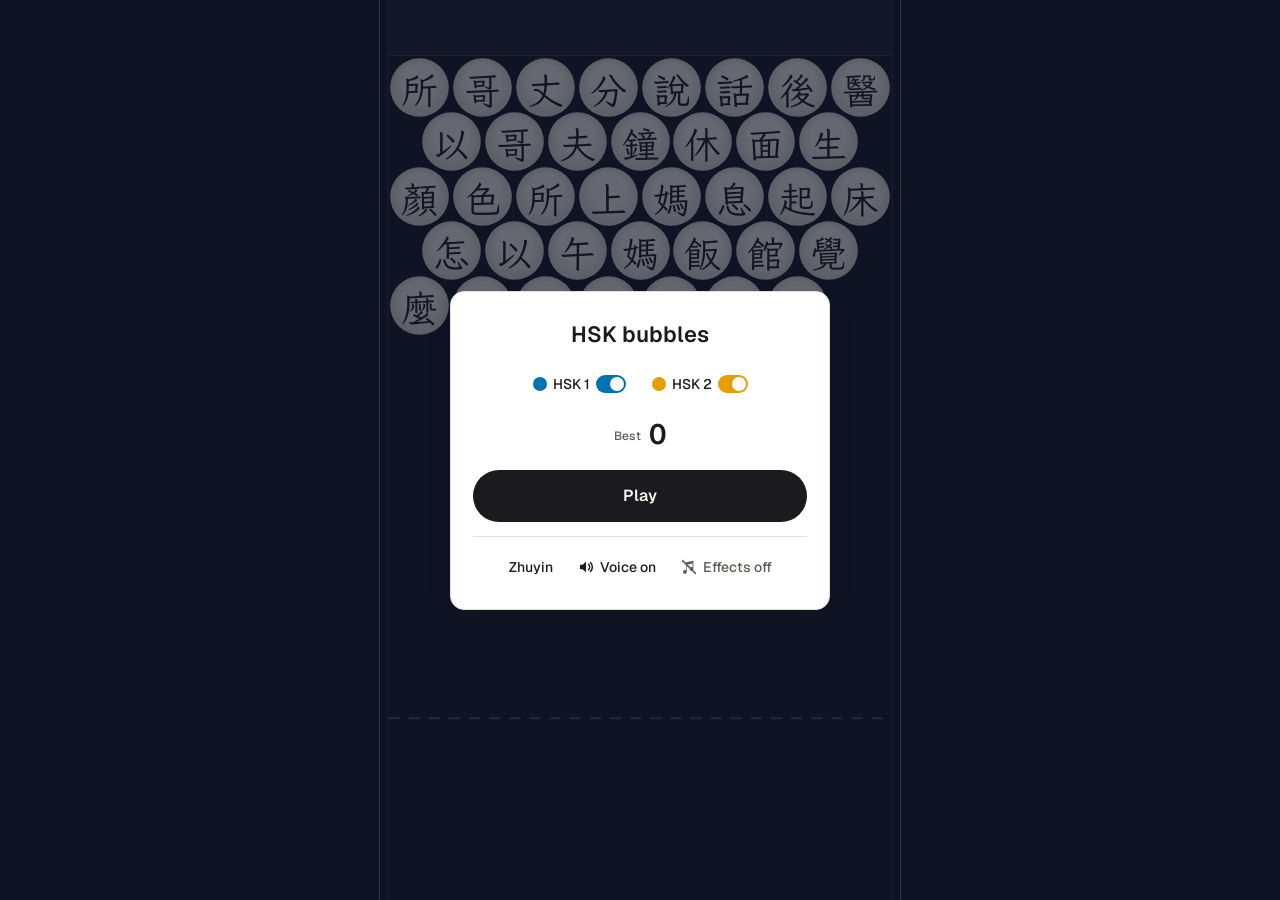
==== site/bubbles/index.html @ 5783d193 "ANN-584: game look, kaishu bubbles, and script setting in the game Game column of the network look (" ====
<!doctype html>
<html lang="en">
<head>
<meta charset="utf-8">
<meta name="viewport" content="width=device-width, initial-scale=1, viewport-fit=cover">
<meta name="theme-color" content="#0f1424">
<title>HSK bubbles</title>
<link rel="preload" href="../fonts/lxgw-wenkai-tc.woff2" as="font" type="font/woff2" crossorigin>
<link rel="preload" href="../fonts/geist.woff2" as="font" type="font/woff2" crossorigin>
<link rel="stylesheet" href="../style.css">
<link rel="stylesheet" href="game.css">
</head>
<body class="game">
<main id="app" class="app">
  <canvas id="board" aria-label="Bubble board. Drag to aim, lift to shoot."></canvas>

  <header id="hud" class="hud" hidden>
    <div class="hud-score">
      <span id="score" class="score">0</span>
      <span class="hud-meta"><span id="round">Round 1</span><span id="combo" class="combo" hidden></span></span>
    </div>
    <div class="hud-actions">
      <button type="button" class="icon-btn sound-btn" data-say role="switch" aria-checked="true" aria-label="Voice: pronunciation">
        <svg viewBox="0 0 24 24" aria-hidden="true"><path class="i-note" d="M4 9h3.5L12 5v14l-4.5-4H4z"/><path class="i-wave" d="M15.5 8.5a5 5 0 0 1 0 7M18 6a8.5 8.5 0 0 1 0 12"/><path class="i-slash" d="M3.5 3.5l17 17"/></svg>
        <span class="sound-state">Voice on</span>
      </button>
      <button type="button" class="icon-btn sound-btn" data-sound role="switch" aria-checked="false" aria-label="Effects: sounds and vibration">
        <svg viewBox="0 0 24 24" aria-hidden="true"><path class="i-note" d="M9 18.5a2.5 2.5 0 1 1-2.5-2.5c.5 0 1 .1 1.4.4V5.5l10-2v11a2.5 2.5 0 1 1-2.5-2.5c.5 0 1 .1 1.4.4V7.3l-7.8 1.6v9.6z"/><path class="i-slash" d="M3.5 3.5l17 17"/></svg>
        <span class="sound-state">Effects off</span>
      </button>
      <button type="button" id="pause" class="icon-btn" aria-label="Pause">
        <svg viewBox="0 0 24 24" aria-hidden="true"><rect x="6.5" y="5" width="3.6" height="14" rx="1.2"/><rect x="13.9" y="5" width="3.6" height="14" rx="1.2"/></svg>
      </button>
    </div>
  </header>

  <p id="hint" class="hint" hidden></p>
  <aside id="wcard" class="wcard" aria-live="polite" hidden></aside>
  <div id="banner" class="banner" role="status" hidden></div>

  <section id="start" class="screen scroll" aria-labelledby="title">
    <div class="fold">
      <div class="sheet start-sheet">
        <h1 id="title">HSK bubbles</h1>
        <ul class="levels" aria-label="HSK levels in the game">
          <li><button type="button" class="level" role="switch" aria-checked="true" data-level="1"><span class="swatch l1"></span>HSK 1<span class="toggle" aria-hidden="true"></span></button></li>
          <li><button type="button" class="level" role="switch" aria-checked="true" data-level="2"><span class="swatch l2"></span>HSK 2<span class="toggle" aria-hidden="true"></span></button></li>
        </ul>
        <p class="best"><span class="caption">Best</span> <strong class="best-score">0</strong></p>
        <button type="button" id="play" class="primary" disabled>Loading…</button>
        <div class="quiet">
          <button type="button" class="quiet-btn" data-script role="switch" aria-checked="false" aria-label="Script: Zhuyin or Pinyin">
            <span class="script-state">Zhuyin</span>
          </button>
          <button type="button" class="quiet-btn sound-btn" data-say role="switch" aria-checked="true" aria-label="Voice: pronunciation">
            <svg viewBox="0 0 24 24" aria-hidden="true"><path class="i-note" d="M4 9h3.5L12 5v14l-4.5-4H4z"/><path class="i-wave" d="M15.5 8.5a5 5 0 0 1 0 7M18 6a8.5 8.5 0 0 1 0 12"/><path class="i-slash" d="M3.5 3.5l17 17"/></svg>
            <span class="sound-state">Voice on</span>
          </button>
          <button type="button" class="quiet-btn sound-btn" data-sound role="switch" aria-checked="false" aria-label="Effects: sounds and vibration">
            <svg viewBox="0 0 24 24" aria-hidden="true"><path class="i-note" d="M9 18.5a2.5 2.5 0 1 1-2.5-2.5c.5 0 1 .1 1.4.4V5.5l10-2v11a2.5 2.5 0 1 1-2.5-2.5c.5 0 1 .1 1.4.4V7.3l-7.8 1.6v9.6z"/><path class="i-slash" d="M3.5 3.5l17 17"/></svg>
            <span class="sound-state">Effects off</span>
          </button>
        </div>
      </div>
    </div>
    <div class="below">
      <a class="chip-btn" href="../">Network</a>
      <details class="sources">
        <summary>Sources</summary>
        <p>Definitions and Traditional forms: <a href="https://cc-cedict.org/wiki/" rel="noopener">CC-CEDICT</a>,
          licensed <a href="https://creativecommons.org/licenses/by-sa/4.0/" rel="noopener">CC BY-SA 4.0</a>.
          Built from the release of <span id="cedict-release">(unknown)</span>.</p>
        <p>Word lists: HSK 2.0 levels 1 and 2 from <a href="https://github.com/clem109/hsk-vocabulary" rel="noopener">clem109/hsk-vocabulary</a> (MIT).</p>
        <p>Typefaces: <a href="https://github.com/lxgw/LxgwWenkaiTC" rel="noopener">LXGW WenKai TC</a> by LXGW and
          <a href="https://github.com/vercel/geist-font" rel="noopener">Geist</a> by Vercel with Basement Studio, both licensed
          <a href="https://openfontlicense.org" rel="noopener">SIL Open Font License 1.1</a>; subset for this site,
          licenses: <a href="../fonts/lxgw-wenkai-tc.OFL.txt">LXGW WenKai TC</a>, <a href="../fonts/geist.OFL.txt">Geist</a>.</p>
      </details>
    </div>
  </section>

  <section id="paused" class="screen" aria-labelledby="paused-title" hidden>
    <div class="sheet small">
      <h2 id="paused-title">Paused</h2>
      <button type="button" id="resume" class="primary">Resume</button>
      <button type="button" id="quit" class="secondary">Quit to start</button>
    </div>
  </section>

  <section id="over" class="screen" aria-labelledby="over-title" hidden>
    <div class="sheet">
      <h2 id="over-title">Game over</h2>
      <p class="final"><span id="final-score">0</span></p>
      <p class="best"><span class="caption">Best</span> <strong class="best-score">0</strong> <span id="new-best" class="new-best" hidden>New best</span></p>
      <h3 class="list-title">Words popped</h3>
      <ol id="popped-list" class="popped-list"></ol>
      <button type="button" id="again" class="primary">Play again</button>
      <div class="row"><a class="chip-btn" href="../">Network</a></div>
    </div>
  </section>
</main>
<script type="module" src="game.js"></script>
</body>
</html>
---- site/style.css ----
/* Shared look tokens for the network and the game (spec hsk-network #look). */

/* Vendored subsets cut by scripts/build_fonts.py; licenses beside them (#type-faces). */
@font-face {
  font-family: "LXGW WenKai TC";
  src: url("fonts/lxgw-wenkai-tc.woff2") format("woff2");
  font-weight: 400;
  font-style: normal;
  font-display: swap;
}

@font-face {
  font-family: "Geist";
  src: url("fonts/geist.woff2") format("woff2");
  font-weight: 100 900;
  font-style: normal;
  font-display: swap;
}

:root {
  /* Type (#face-stack, #type-scale): Geist first so every character and Zhuyin falls to kaishu. */
  --font: "Geist", "LXGW WenKai TC", system-ui, sans-serif;
  --fs-head: 40px;
  --fs-head-phone: 36px;
  --fs-score: 56px;
  --fs-score-play: 28px;
  --fs-title: 22px;
  --fs-body: 16px;
  --lh-body: 1.5;
  --fs-label: 14px;
  --fs-caption: 12px;
  --ls-caption: .02em;
  --zhuyin-ratio: .38;
  --fs-zhuyin-min: 14px;
  --fs-zhuyin-list: 15px;
  --zhuyin-gap: .3em;
  --w-regular: 400;
  --w-medium: 500;
  --w-semibold: 600;

  /* Color (#color-table). Okabe-Ito blue and orange: distinguishable under common color blindness. */
  --paper: #f6f4ef;
  --night: #0f1424;
  --surface: #ffffff;
  --ink: #1b1b1f;
  --ink-night: #f6f4ef;
  --muted: #5d5b57;
  --muted-night: #a9b0c2;
  --line: #e3dfd6;
  --line-night: rgba(255, 255, 255, .14);
  --hsk1: #0072b2;
  --hsk2: #e69f00;
  --hub: #8b877f;

  /* Depth (#color-depth, #color-meaning). */
  --radius-card: 14px;
  --radius-pill: 999px;
  --shadow: 0 6px 24px rgba(27, 27, 31, .08);
  --focus-ring: 2px;

  /* Motion (#motion-table): transform and opacity only. */
  --ease-out: cubic-bezier(.22, 1, .36, 1);
  --ease-in-out: cubic-bezier(.65, 0, .35, 1);
  --press-scale: .97;
  --rise: 8px;
  --dur-press: 140ms;
  --dur-card: 220ms;
  --dur-card-leave: 150ms;
  --dur-sheet: 260ms;
  --dur-focus: 550ms;
  --dur-load: 400ms;
  --dur-level: 200ms;
  --dur-reduced: 120ms;
}

:root {
  --bg: #fbfbfa;
  --panel: #ffffff;
  --bar-h: 60px;
  font-family: system-ui, -apple-system, "PingFang TC", "Noto Sans TC", "Microsoft JhengHei", sans-serif;
  color: var(--ink);
  background: var(--bg);
}

* { box-sizing: border-box; }

html, body {
  margin: 0;
  height: 100%;
  overflow: hidden;
  overscroll-behavior: none;
}

body {
  display: flex;
  flex-direction: column;
  height: 100vh;
  height: 100dvh;
  width: 100%;
}

.bar {
  flex: none;
  display: flex;
  flex-wrap: wrap;
  align-items: center;
  gap: 8px 16px;
  padding: 8px 12px;
  background: var(--panel);
  border-bottom: 1px solid var(--line);
  position: relative;
  z-index: 3;
}

.search {
  position: relative;
  flex: 1 1 260px;
  max-width: 480px;
  min-width: 0;
}

#search {
  width: 100%;
  min-height: 44px;
  font-size: 16px;
  padding: 8px 12px;
  border: 1px solid var(--line);
  border-radius: 8px;
  background: var(--bg);
  color: var(--ink);
}
#search:focus { outline: 2px solid var(--hsk1); outline-offset: 1px; }

.results {
  position: absolute;
  left: 0;
  right: 0;
  top: calc(100% + 4px);
  margin: 0;
  padding: 4px 0;
  list-style: none;
  background: var(--panel);
  border: 1px solid var(--line);
  border-radius: 8px;
  box-shadow: 0 6px 20px rgba(0, 0, 0, .12);
  max-height: min(60vh, 520px);
  overflow-y: auto;
}
.results li {
  display: flex;
  align-items: center;
  gap: 10px;
  min-height: 44px;
  padding: 6px 12px;
  cursor: pointer;
}
.results li[aria-selected="true"], .results li:hover { background: #eef4fa; }
.results li.empty { color: var(--muted); cursor: default; background: none; }
.results .r-trad { font-size: 18px; flex: none; }
.results .r-def { color: var(--muted); overflow: hidden; text-overflow: ellipsis; white-space: nowrap; min-width: 0; }
.results .r-lvl { margin-left: auto; flex: none; font-size: 12px; color: var(--muted); }

.legend {
  display: flex;
  gap: 14px;
  margin: 0;
  padding: 0;
  list-style: none;
  font-size: 14px;
  color: var(--muted);
}
.legend li { display: flex; align-items: center; gap: 6px; white-space: nowrap; }
.level {
  display: flex;
  align-items: center;
  gap: 6px;
  min-height: 44px;
  padding: 0 4px;
  border: 0;
  background: none;
  font: inherit;
  color: var(--ink);
  cursor: pointer;
}
.level:focus-visible { outline: 2px solid var(--hsk1); outline-offset: 1px; border-radius: 6px; }
.level[aria-disabled="true"] { cursor: default; }
.level[aria-checked="false"] { color: var(--muted); }
.level[aria-checked="false"] .swatch { opacity: .35; }
/* On/off track: filled with the level color when on. */
.toggle {
  position: relative;
  width: 30px;
  height: 18px;
  border-radius: 9px;
  background: var(--line);
  transition: background .15s;
}
.toggle::after {
  content: "";
  position: absolute;
  top: 2px;
  left: 2px;
  width: 14px;
  height: 14px;
  border-radius: 7px;
  background: #fff;
  transition: transform .15s;
}
.level[aria-checked="true"] .toggle::after { transform: translateX(12px); }
.level[data-level="1"][aria-checked="true"] .toggle { background: var(--hsk1); }
.level[data-level="2"][aria-checked="true"] .toggle { background: var(--hsk2); }
.play {
  display: flex;
  align-items: center;
  min-height: 44px;
  margin-left: auto;
  padding: 0 14px;
  border-radius: 22px;
  background: var(--hsk1);
  color: #fff;
  font-size: 14px;
  font-weight: 600;
  text-decoration: none;
}
.play:focus-visible { outline: 2px solid var(--ink); outline-offset: 2px; }
.node.off, .link.off { display: none; }
.swatch { width: 14px; height: 14px; border-radius: 7px; display: inline-block; }
.swatch.l1 { background: var(--hsk1); }
.swatch.l2 { background: var(--hsk2); }
.swatch.hub { width: 10px; height: 10px; background: var(--hub); }

.stage {
  flex: 1 1 auto;
  position: relative;
  min-height: 0;
  overflow: hidden;
}

#graph {
  display: block;
  width: 100%;
  height: 100%;
  touch-action: none;
  user-select: none;
  -webkit-user-select: none;
  cursor: grab;
}
#graph:active { cursor: grabbing; }

.status {
  position: absolute;
  inset: 0;
  margin: 0;
  display: grid;
  place-items: center;
  color: var(--muted);
  pointer-events: none;
}
.status:empty { display: none; }

/* Graph marks */
.link { stroke: #c9c9c9; stroke-width: 1; }
.node { cursor: pointer; }
.node text { pointer-events: none; text-anchor: middle; dominant-baseline: central; }
.word rect { stroke: #fff; stroke-width: 1.5; }
.word.l1 rect { fill: var(--hsk1); }
.word.l2 rect { fill: var(--hsk2); }
.word.l1 text { fill: #fff; font-size: 14px; }
.word.l2 text { fill: #1d1d1f; font-size: 14px; }
.hub circle { fill: var(--hub); stroke: #fff; stroke-width: 1.5; }
.hub text { fill: #fff; font-size: 10px; }

.dimmed .link { opacity: .12; }
.dimmed .node { opacity: .18; }
.dimmed .link.lit, .dimmed .node.lit { opacity: 1; }
.node.focus rect, .node.focus circle { stroke: var(--ink); stroke-width: 2.5; }

/* Card: beside the node on desktop, bottom sheet on phones. */
.card {
  position: absolute;
  z-index: 2;
  width: max-content;
  max-width: min(320px, calc(100% - 24px));
  max-height: calc(100% - 16px);
  overflow-y: auto;
  padding: 12px 14px;
  background: var(--panel);
  border: 1px solid var(--line);
  border-radius: 10px;
  box-shadow: 0 8px 24px rgba(0, 0, 0, .14);
  pointer-events: auto;
}
.card[hidden] { display: none; }
.card .c-trad { font-size: 32px; line-height: 1.2; }
.card .c-zhuyin { font-size: 18px; color: var(--ink); margin-top: 2px; }
.card .c-defs { margin: 8px 0 0; color: var(--ink); line-height: 1.4; }
.card .c-level { display: inline-flex; align-items: center; gap: 6px; margin-top: 8px; font-size: 14px; color: var(--muted); }
.card .c-words { list-style: none; margin: 8px 0 0; padding: 0; }
.card .c-words button {
  display: flex;
  gap: 10px;
  align-items: center;
  width: 100%;
  min-height: 44px;
  padding: 4px 6px;
  border: 0;
  border-radius: 6px;
  background: none;
  font: inherit;
  color: inherit;
  text-align: left;
  cursor: pointer;
}
.card .c-words button:hover { background: #eef4fa; }
.card .c-words .w-trad { font-size: 18px; }
.card .c-words .w-zy { color: var(--muted); font-size: 14px; }
.card .c-words .w-trad, .card .c-words .w-zy, .card .c-words .swatch { flex: none; }
.card .c-words .w-gloss { flex: 1; min-width: 0; overflow: hidden; white-space: nowrap; text-overflow: ellipsis; font-size: 14px; }
.card .c-reading + .c-reading { margin-top: 8px; }
.card .c-reading .c-defs { margin-top: 2px; }
.card .c-breakdown { display: grid; grid-template-columns: auto minmax(0, 1fr); gap: 4px 10px; margin: 10px 0 0; align-items: baseline; }
.card .c-breakdown dt { font-size: 13px; color: var(--muted); }
.card .c-breakdown dd { margin: 0; min-width: 0; overflow-wrap: anywhere; }
.card .b-parts { width: 100%; display: flex; flex-wrap: wrap; gap: 4px 14px; list-style: none; margin: 0; padding: 0; }
.card .b-parts li, .card .c-breakdown dd { display: flex; flex-wrap: wrap; align-items: baseline; gap: 0 6px; }
.card .b-char { font-size: 20px; }
.card .b-num, .card .b-zy { color: var(--muted); font-size: 14px; }
.card .b-mean { font-size: 14px; }
.card .b-none { color: var(--muted); font-size: 14px; }
.card .c-close {
  position: absolute;
  top: 2px;
  right: 2px;
  width: 44px;
  height: 44px;
  border: 0;
  background: none;
  font-size: 22px;
  color: var(--muted);
  cursor: pointer;
}
.card.pinned { padding-right: 44px; }
.card:not(.pinned) .c-close { display: none; }

.foot {
  position: fixed;
  left: 8px;
  bottom: 8px;
  z-index: 1;
  max-width: calc(100% - 16px);
}
.foot summary {
  display: inline-flex;
  align-items: center;
  min-height: 44px;
  padding: 0 14px;
  background: var(--panel);
  border: 1px solid var(--line);
  border-radius: 22px;
  cursor: pointer;
  font-size: 14px;
  list-style: none;
}
.foot summary::-webkit-details-marker { display: none; }
.sources-body {
  margin-bottom: 8px;
  padding: 8px 14px;
  max-width: 460px;
  background: var(--panel);
  border: 1px solid var(--line);
  border-radius: 10px;
  font-size: 14px;
  line-height: 1.45;
  box-shadow: 0 8px 24px rgba(0, 0, 0, .14);
}
.foot details[open] { display: flex; flex-direction: column-reverse; align-items: flex-start; }
.foot a { color: var(--hsk1); }

@media (hover: none), (max-width: 600px) {
  .bar { padding: 6px 8px; gap: 6px 12px; }
  .search { flex-basis: 100%; max-width: none; }
  .legend { font-size: 13px; gap: 8px; }
  .card {
    left: 0 !important;
    right: 0;
    bottom: 0;
    top: auto !important;
    width: auto;
    max-width: none;
    max-height: 50%;
    overflow-y: auto;
    border-radius: 14px 14px 0 0;
    border-bottom: 0;
    padding-bottom: calc(12px + env(safe-area-inset-bottom));
  }
  .card.pinned { padding-right: 44px; }
}
---- site/bubbles/game.css ----
/* HSK bubbles page: the network's look in its game column (hsk-network #look,
   hsk-bubbles #feel-look). Tokens, faces, level switches, and swatches come from
   ../style.css; this file only places and overrides them for the game. */
:root {
  --sat: env(safe-area-inset-top, 0px);
  --sab: env(safe-area-inset-bottom, 0px);
  --sal: env(safe-area-inset-left, 0px);
  --sar: env(safe-area-inset-right, 0px);
  --scrim: rgba(15, 20, 36, .62);
  --fs-head-game: var(--fs-head-phone);
}
@media (min-width: 600px) and (hover: hover) {
  :root { --fs-head-game: var(--fs-head); }
}

body.game {
  font-family: var(--font);
  background: var(--night);
  color: var(--ink-night);
  -webkit-user-select: none;
  user-select: none;
  -webkit-touch-callout: none;
  -webkit-tap-highlight-color: transparent;
  touch-action: manipulation;
  overscroll-behavior: none;
  position: fixed;
  inset: 0;
}

.app {
  position: relative;
  flex: 1 1 auto;
  width: 100%;
  max-width: 520px;
  margin: 0 auto;
  min-height: 0;
  overflow: hidden;
  background: var(--night);
}
@media (min-width: 560px) {
  .app { box-shadow: 0 0 0 1px var(--line-night); }
}

#board {
  position: absolute;
  inset: 0;
  width: 100%;
  height: 100%;
  display: block;
  touch-action: none;
  cursor: crosshair;
}

button { font: inherit; color: inherit; }
/* Focus: a 2px ink ring on surfaces, light on the night board. */
:focus-visible { outline: var(--focus-ring) solid var(--ink-night); outline-offset: 2px; }
.sheet :focus-visible, .wcard :focus-visible { outline-color: var(--ink); }
.level:focus-visible { outline: var(--focus-ring) solid var(--ink); outline-offset: 1px; border-radius: 6px; }

.caption {
  font-size: var(--fs-caption);
  font-weight: var(--w-medium);
  letter-spacing: var(--ls-caption);
}

/* ---- HUD */
.hud {
  position: absolute;
  top: 0;
  left: 0;
  right: 0;
  z-index: 2;
  display: flex;
  align-items: center;
  justify-content: space-between;
  gap: 8px;
  padding: calc(var(--sat) + 4px) calc(var(--sar) + 8px) 4px calc(var(--sal) + 14px);
  pointer-events: none;
}
.hud[hidden] { display: none; }
.hud > * { pointer-events: auto; }
.hud-score { display: flex; flex-direction: column; line-height: 1.1; min-width: 0; }
.score {
  font-size: var(--fs-score-play);
  font-weight: var(--w-semibold);
  font-variant-numeric: tabular-nums;
}
.hud-meta {
  display: flex;
  align-items: center;
  gap: 8px;
  font-size: var(--fs-caption);
  font-weight: var(--w-medium);
  letter-spacing: var(--ls-caption);
  color: var(--muted-night);
}
.combo {
  padding: 0 7px;
  border: 1px solid var(--line-night);
  border-radius: var(--radius-pill);
  color: var(--ink-night);
  font-variant-numeric: tabular-nums;
}
.combo[hidden] { display: none; }
.hud-actions { display: flex; gap: 6px; }

.icon-btn {
  display: inline-flex;
  align-items: center;
  justify-content: center;
  gap: 4px;
  min-width: 44px;
  height: 44px;
  padding: 0 8px;
  border: 1px solid var(--line-night);
  border-radius: var(--radius-pill);
  background: transparent;
  cursor: pointer;
}
.icon-btn svg { width: 20px; height: 20px; fill: currentColor; }
.icon-btn .sound-state { font-size: var(--fs-caption); font-weight: var(--w-medium); white-space: nowrap; }
.icon-btn.sound-btn { padding: 0 10px 0 8px; }
.icon-btn.sound-btn[aria-checked="false"] { color: var(--muted-night); }
.sound-btn svg .i-slash, .sound-btn svg .i-wave { stroke: currentColor; stroke-width: 2; stroke-linecap: round; fill: none; }
.sound-btn[aria-checked="false"] svg .i-wave { display: none; }
.sound-btn[aria-checked="true"] svg .i-slash { display: none; }

/* ---- Hint, banner */
.hint {
  position: absolute;
  left: 0;
  right: 0;
  z-index: 1;
  margin: 0;
  text-align: center;
  font-size: var(--fs-label);
  font-weight: var(--w-medium);
  color: var(--muted-night);
  pointer-events: none;
  animation: breathe 2.4s ease-in-out infinite;
}
.hint[hidden] { display: none; }
@keyframes breathe { 50% { opacity: .45; } }

.banner {
  position: absolute;
  left: 50%;
  top: 38%;
  z-index: 3;
  transform: translate(-50%, -50%);
  padding: 14px 26px;
  border: 1px solid var(--line);
  border-radius: var(--radius-card);
  background: var(--surface);
  color: var(--ink);
  text-align: center;
  box-shadow: var(--shadow);
  pointer-events: none;
  animation: banner-in var(--dur-card) var(--ease-out) both;
}
.banner[hidden] { display: none; }
.banner .b-title { font-size: var(--fs-caption); font-weight: var(--w-medium); letter-spacing: var(--ls-caption); color: var(--muted); }
.banner .b-bonus { font-size: var(--fs-score-play); font-weight: var(--w-semibold); font-variant-numeric: tabular-nums; }
@keyframes banner-in { from { opacity: 0; transform: translate(-50%, calc(-50% + var(--rise))); } }

/* ---- Word and character cards: float above the launcher, never take input. */
.wcard {
  position: absolute;
  left: 50%;
  bottom: 140px;
  z-index: 2;
  width: max-content;
  min-width: 180px;
  max-width: min(340px, calc(100% - 32px));
  padding: 12px 18px 12px 20px;
  border: 1px solid var(--line);
  border-radius: var(--radius-card);
  background: var(--surface);
  color: var(--ink);
  box-shadow: inset 4px 0 0 var(--hsk1), var(--shadow);
  pointer-events: none;
  transform: translate(-50%, 0);
  animation: card-in var(--dur-card) var(--ease-out) both;
}
.wcard[hidden] { display: none; }
.wcard.l2 { box-shadow: inset 4px 0 0 var(--hsk2), var(--shadow); }
.wcard.ccard { box-shadow: var(--shadow); padding-left: 18px; }
.wcard.out { animation: card-out var(--dur-card-leave) var(--ease-out) both; }
@keyframes card-in { from { opacity: 0; transform: translate(-50%, var(--rise)); } }
@keyframes card-out { to { opacity: 0; transform: translate(-50%, calc(-1 * var(--rise))); } }
.wcard .k-def {
  display: block;
  margin-top: 6px;
  font-size: var(--fs-body);
  line-height: var(--lh-body);
  font-weight: var(--w-regular);
}
.wcard .k-reading { margin-top: 8px; }
.wcard .k-reading .zy-line, .wcard .k-reading .py { font-size: var(--fs-zhuyin-list); }
.wcard .k-reading .k-def { margin-top: 0; }
.wcard .k-levels { display: flex; gap: 12px; margin-top: 6px; }
.k-level {
  display: inline-flex;
  align-items: center;
  gap: 6px;
  font-size: var(--fs-caption);
  font-weight: var(--w-medium);
  letter-spacing: var(--ls-caption);
  color: var(--muted);
}
.k-level .swatch { width: 10px; height: 10px; }
.s-tag {
  font-size: var(--fs-caption);
  font-weight: var(--w-medium);
  letter-spacing: var(--ls-caption);
  color: var(--muted);
}

/* ---- Headword (hsk-network #zhuyin-layout-heading): kaishu, never bold. */
.hw {
  font-size: var(--fs-head-game);
  font-weight: var(--w-regular);
  line-height: 1.15;
}
.hw-columns { display: flex; align-items: center; }
.hw-columns .hw-cell { display: inline-flex; align-items: center; }
/* Zhuyin column beside each character: 38% of the headword, never under 14px. */
.hw-zy {
  display: inline-flex;
  flex-direction: column;
  align-items: center;
  padding: 0 .55em 0 .1em;
  font-size: max(var(--fs-zhuyin-min), calc(var(--zhuyin-ratio) * 1em));
  line-height: 1.02;
}
.hw-zy .hw-sym { position: relative; }
.hw-zy .hw-tone { position: absolute; left: 100%; top: -.2em; }
.hw-zy .hw-dot { line-height: .7; }
.hw-cell:last-child .hw-zy { padding-right: .4em; }
/* Pinyin centered above each character. */
.hw-ruby { display: flex; gap: .06em; align-items: flex-end; }
.hw-ruby .hw-cell { ruby-position: over; }
.hw-ruby rt {
  font-size: max(var(--fs-zhuyin-min), calc(var(--zhuyin-ratio) * 1em));
  font-weight: var(--w-regular);
  text-align: center;
  line-height: 1.2;
}
/* Syllables and characters disagree: the reading on one line under. */
.hw-line { display: flex; flex-direction: column; }
.hw-line .zy-line, .hw-line .py { font-size: var(--fs-zhuyin-list); }

/* One-line Zhuyin (#zhuyin-line): syllables 0.3em apart. */
.zy-line { white-space: nowrap; }
.zy-syl + .zy-syl { margin-left: var(--zhuyin-gap); }

/* ---- Screens: white surfaces over the dimmed night board. */
.screen {
  position: absolute;
  inset: 0;
  z-index: 4;
  display: flex;
  align-items: center;
  justify-content: center;
  padding: calc(var(--sat) + 16px) calc(var(--sar) + 16px) calc(var(--sab) + 16px) calc(var(--sal) + 16px);
  background: var(--scrim);
  overflow-y: auto;
  animation: fade var(--dur-card) var(--ease-out) both;
}
.screen[hidden] { display: none; }
@keyframes fade { from { opacity: 0; } }

.sheet {
  width: 100%;
  max-width: 380px;
  max-height: 100%;
  overflow-y: auto;
  overscroll-behavior: contain;
  padding: 24px 22px 20px;
  border: 1px solid var(--line);
  border-radius: var(--radius-card);
  background: var(--surface);
  color: var(--ink);
  text-align: center;
  box-shadow: var(--shadow);
  animation: rise var(--dur-card) var(--ease-out) both;
}
.sheet.small { max-width: 300px; display: flex; flex-direction: column; gap: 10px; }
@keyframes rise { from { opacity: 0; transform: translateY(var(--rise)); } }

/* Start: the first screenful is only the title, level chips, best score, the
   ink Play pill, and the quiet control row; the network link and Sources sit
   below the fold (#feel-look). */
#start.scroll:not([hidden]) { display: block; padding: 0; overscroll-behavior: contain; }
#start .fold {
  min-height: 100%;
  display: flex;
  align-items: center;
  justify-content: center;
  padding: calc(var(--sat) + 16px) calc(var(--sar) + 16px) calc(var(--sab) + 16px) calc(var(--sal) + 16px);
}
.start-sheet { max-height: none; overflow: visible; padding-top: 28px; }
#start .below {
  display: flex;
  flex-direction: column;
  align-items: center;
  gap: 8px;
  max-width: 412px;
  margin: 0 auto;
  padding: 8px calc(var(--sar) + 16px) calc(var(--sab) + 24px) calc(var(--sal) + 16px);
  color: var(--muted-night);
}

h1, h2 { margin: 0 0 14px; font-size: var(--fs-title); font-weight: var(--w-semibold); }
.levels {
  display: flex;
  justify-content: center;
  gap: 18px;
  margin: 0;
  padding: 0;
  list-style: none;
  font-size: var(--fs-label);
  font-weight: var(--w-medium);
}
.best { margin: 10px 0 18px; color: var(--muted); }
.best .caption { vertical-align: 4px; }
.best strong {
  margin-left: 4px;
  color: var(--ink);
  font-size: var(--fs-score-play);
  font-weight: var(--w-semibold);
  font-variant-numeric: tabular-nums;
}
.new-best {
  display: inline-block;
  margin-left: 6px;
  padding: 2px 9px;
  border-radius: var(--radius-pill);
  background: var(--ink);
  color: var(--paper);
  font-size: var(--fs-caption);
  font-weight: var(--w-medium);
  letter-spacing: var(--ls-caption);
  vertical-align: 5px;
}
.new-best[hidden] { display: none; }
.final {
  margin: 0;
  font-size: var(--fs-score);
  font-weight: var(--w-semibold);
  font-variant-numeric: tabular-nums;
  line-height: 1.05;
}
#over .best { margin: 6px 0 16px; }

/* One ink pill per screen for the primary action; no gradients on controls. */
.primary, .secondary {
  display: block;
  width: 100%;
  min-height: 52px;
  border-radius: var(--radius-pill);
  font-size: var(--fs-body);
  font-weight: var(--w-semibold);
  cursor: pointer;
  transition: transform var(--dur-press) var(--ease-out);
}
.primary { border: 0; color: var(--paper); background: var(--ink); }
.primary:disabled { opacity: .5; cursor: default; }
.secondary { border: 1px solid var(--line); color: var(--ink); background: var(--surface); }
.primary:active:not(:disabled), .secondary:active, .chip-btn:active, .quiet-btn:active, .icon-btn:active { transform: scale(var(--press-scale)); }

/* Quiet row: script, pronunciation, effects. */
.quiet {
  display: flex;
  justify-content: center;
  flex-wrap: wrap;
  gap: 2px 4px;
  margin-top: 14px;
  padding-top: 8px;
  border-top: 1px solid var(--line);
}
.quiet-btn {
  display: inline-flex;
  align-items: center;
  gap: 5px;
  min-height: 44px;
  padding: 0 10px;
  border: 0;
  border-radius: var(--radius-pill);
  background: none;
  color: var(--muted);
  font-size: var(--fs-label);
  font-weight: var(--w-medium);
  cursor: pointer;
  transition: transform var(--dur-press) var(--ease-out);
}
.quiet-btn[data-script], .quiet-btn[aria-checked="true"] { color: var(--ink); }
.quiet-btn svg { width: 18px; height: 18px; fill: currentColor; }

.row { display: flex; justify-content: center; gap: 10px; margin-top: 14px; flex-wrap: wrap; }
.chip-btn {
  display: inline-flex;
  align-items: center;
  gap: 6px;
  min-height: 44px;
  padding: 0 16px;
  border: 1px solid var(--line);
  border-radius: var(--radius-pill);
  background: var(--surface);
  color: var(--ink);
  font-size: var(--fs-label);
  font-weight: var(--w-medium);
  text-decoration: none;
  cursor: pointer;
  transition: transform var(--dur-press) var(--ease-out);
}
#start .below .chip-btn { border-color: var(--line-night); background: transparent; color: var(--ink-night); }

.sources { width: 100%; font-size: var(--fs-caption); letter-spacing: var(--ls-caption); text-align: left; }
.sources summary {
  display: flex;
  justify-content: center;
  align-items: center;
  min-height: 44px;
  font-size: var(--fs-label);
  font-weight: var(--w-medium);
  cursor: pointer;
  list-style: none;
}
.sources summary::-webkit-details-marker { display: none; }
.sources p { margin: 0 0 8px; line-height: var(--lh-body); -webkit-user-select: text; user-select: text; }
.sources a { color: var(--ink-night); }

/* ---- Game over: popped words, Zhuyin on one line. */
.list-title {
  margin: 4px 0 6px;
  font-size: var(--fs-caption);
  font-weight: var(--w-medium);
  letter-spacing: var(--ls-caption);
  color: var(--muted);
}
.popped-list {
  list-style: none;
  margin: 0 0 16px;
  padding: 0;
  max-height: 34vh;
  overflow-y: auto;
  text-align: left;
  border-top: 1px solid var(--line);
}
.popped-list li { border-bottom: 1px solid var(--line); }
.popped-list .pw {
  display: grid;
  grid-template-columns: auto minmax(0, 1fr);
  column-gap: 10px;
  align-items: baseline;
  min-height: 44px;
  padding: 8px 6px 8px 10px;
  color: inherit;
  text-decoration: none;
  box-shadow: inset 3px 0 0 var(--hsk1);
}
.popped-list .pw.l2 { box-shadow: inset 3px 0 0 var(--hsk2); }
.popped-list a.pw:active { background: var(--paper); }
.popped-list .p-word { font-size: 22px; font-weight: var(--w-regular); }
.popped-list .p-reading { font-size: var(--fs-zhuyin-list); white-space: nowrap; overflow: hidden; text-overflow: ellipsis; }
.popped-list .p-def {
  grid-column: 1 / -1;
  font-size: var(--fs-label);
  color: var(--muted);
  overflow: hidden;
  text-overflow: ellipsis;
  white-space: nowrap;
}
.popped-list .empty { padding: 12px 6px; color: var(--muted); font-size: var(--fs-label); text-align: center; }

/* Reduced motion: nothing slides, scales, or shakes; changes fade in 120ms. */
@media (prefers-reduced-motion: reduce) {
  .hint { animation: none; }
  .banner, .wcard, .screen, .sheet { animation: fade var(--dur-reduced) linear both; }
  .wcard.out { animation: none; opacity: 0; }
  .primary, .secondary, .chip-btn, .quiet-btn, .icon-btn { transition: none; }
  .primary:active:not(:disabled), .secondary:active, .chip-btn:active, .quiet-btn:active, .icon-btn:active { transform: none; }
}
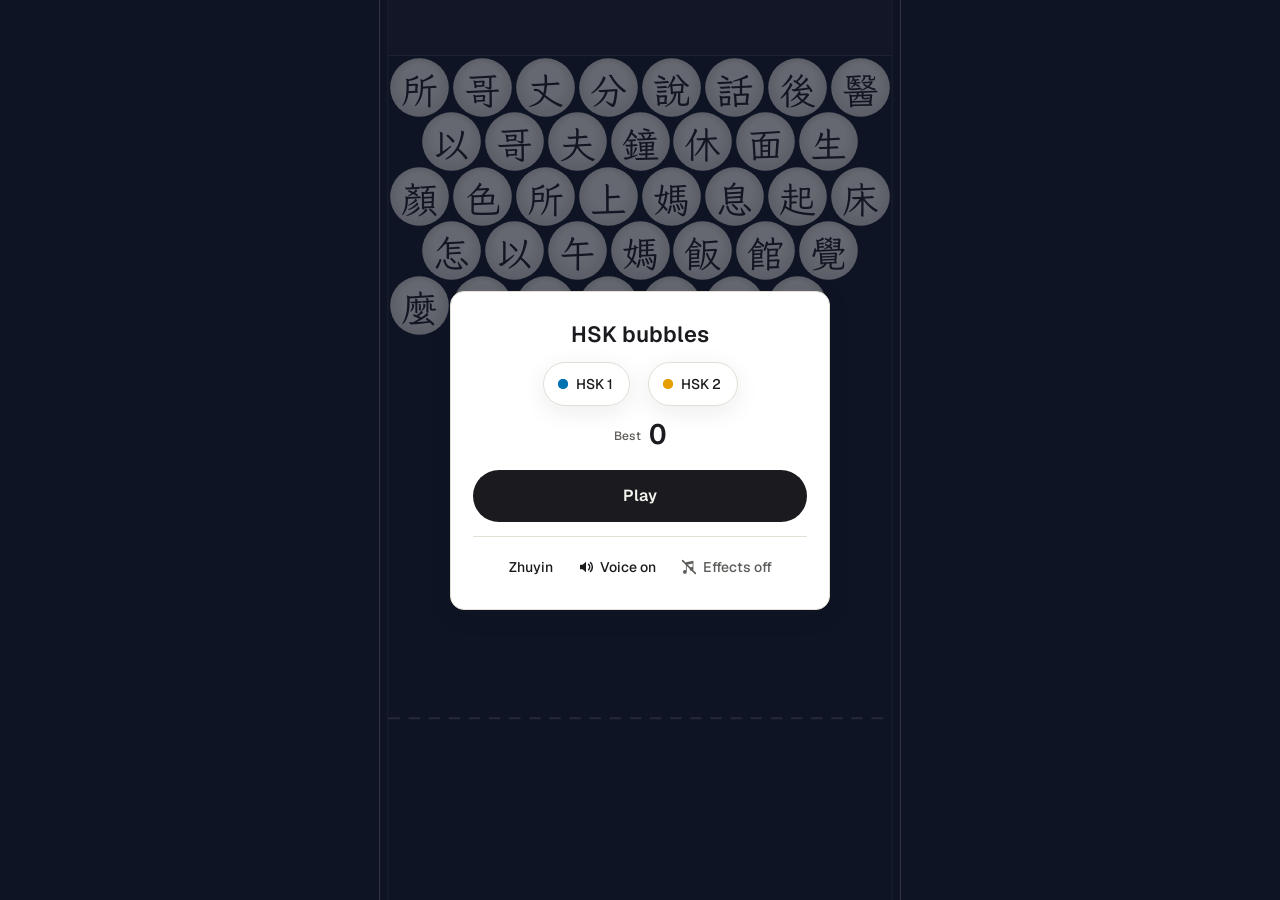
==== commit 4c6f5622: "ANN-585: game uses shared headword.js and style.css headword classes Delete game.js own pieceNode/he" ====
--- a/site/bubbles/index.html
+++ b/site/bubbles/index.html
@@ -43,8 +43,8 @@
       <div class="sheet start-sheet">
         <h1 id="title">HSK bubbles</h1>
         <ul class="levels" aria-label="HSK levels in the game">
-          <li><button type="button" class="level" role="switch" aria-checked="true" data-level="1"><span class="swatch l1"></span>HSK 1<span class="toggle" aria-hidden="true"></span></button></li>
-          <li><button type="button" class="level" role="switch" aria-checked="true" data-level="2"><span class="swatch l2"></span>HSK 2<span class="toggle" aria-hidden="true"></span></button></li>
+          <li><button type="button" class="level" role="switch" aria-checked="true" data-level="1"><span class="swatch l1"></span>HSK 1</button></li>
+          <li><button type="button" class="level" role="switch" aria-checked="true" data-level="2"><span class="swatch l2"></span>HSK 2</button></li>
         </ul>
         <p class="best"><span class="caption">Best</span> <strong class="best-score">0</strong></p>
         <button type="button" id="play" class="primary" disabled>Loading…</button>
--- a/site/style.css
+++ b/site/style.css
@@ -73,13 +73,17 @@
   --dur-reduced: 120ms;
 }
 
+
+/* ---------- Base (shared by both pages) ---------- */
+
 :root {
-  --bg: #fbfbfa;
-  --panel: #ffffff;
-  --bar-h: 60px;
-  font-family: system-ui, -apple-system, "PingFang TC", "Noto Sans TC", "Microsoft JhengHei", sans-serif;
+  font-family: var(--font);
+  font-size: var(--fs-body);
+  font-weight: var(--w-regular);
   color: var(--ink);
-  background: var(--bg);
+  background: var(--paper);
+  -webkit-text-size-adjust: 100%;
+  -webkit-tap-highlight-color: transparent;
 }
 
 * { box-sizing: border-box; }
@@ -99,140 +103,90 @@
   width: 100%;
 }
 
-.bar {
-  flex: none;
-  display: flex;
-  flex-wrap: wrap;
-  align-items: center;
-  gap: 8px 16px;
-  padding: 8px 12px;
-  background: var(--panel);
-  border-bottom: 1px solid var(--line);
-  position: relative;
-  z-index: 3;
-}
-
-.search {
-  position: relative;
-  flex: 1 1 260px;
-  max-width: 480px;
-  min-width: 0;
-}
-
-#search {
-  width: 100%;
+button { font: inherit; color: inherit; }
+:focus-visible { outline: var(--focus-ring) solid var(--ink); outline-offset: 2px; }
+
+/* Level chips (#page-levels): color dot and name; an off chip shows a hollow dot and muted name. */
+.level {
+  display: inline-flex;
+  align-items: center;
+  gap: 8px;
   min-height: 44px;
-  font-size: 16px;
-  padding: 8px 12px;
+  padding: 0 16px 0 14px;
   border: 1px solid var(--line);
-  border-radius: 8px;
-  background: var(--bg);
-  color: var(--ink);
-}
-#search:focus { outline: 2px solid var(--hsk1); outline-offset: 1px; }
-
-.results {
-  position: absolute;
-  left: 0;
-  right: 0;
-  top: calc(100% + 4px);
-  margin: 0;
-  padding: 4px 0;
-  list-style: none;
-  background: var(--panel);
-  border: 1px solid var(--line);
-  border-radius: 8px;
-  box-shadow: 0 6px 20px rgba(0, 0, 0, .12);
-  max-height: min(60vh, 520px);
-  overflow-y: auto;
-}
-.results li {
-  display: flex;
-  align-items: center;
-  gap: 10px;
-  min-height: 44px;
-  padding: 6px 12px;
+  border-radius: var(--radius-pill);
+  background: var(--surface);
+  box-shadow: var(--shadow);
+  font-size: var(--fs-label);
+  font-weight: var(--w-medium);
+  white-space: nowrap;
   cursor: pointer;
 }
-.results li[aria-selected="true"], .results li:hover { background: #eef4fa; }
-.results li.empty { color: var(--muted); cursor: default; background: none; }
-.results .r-trad { font-size: 18px; flex: none; }
-.results .r-def { color: var(--muted); overflow: hidden; text-overflow: ellipsis; white-space: nowrap; min-width: 0; }
-.results .r-lvl { margin-left: auto; flex: none; font-size: 12px; color: var(--muted); }
-
-.legend {
-  display: flex;
-  gap: 14px;
-  margin: 0;
-  padding: 0;
-  list-style: none;
-  font-size: 14px;
-  color: var(--muted);
-}
-.legend li { display: flex; align-items: center; gap: 6px; white-space: nowrap; }
-.level {
-  display: flex;
-  align-items: center;
-  gap: 6px;
-  min-height: 44px;
-  padding: 0 4px;
-  border: 0;
-  background: none;
-  font: inherit;
-  color: var(--ink);
-  cursor: pointer;
-}
-.level:focus-visible { outline: 2px solid var(--hsk1); outline-offset: 1px; border-radius: 6px; }
 .level[aria-disabled="true"] { cursor: default; }
 .level[aria-checked="false"] { color: var(--muted); }
-.level[aria-checked="false"] .swatch { opacity: .35; }
-/* On/off track: filled with the level color when on. */
-.toggle {
-  position: relative;
-  width: 30px;
-  height: 18px;
-  border-radius: 9px;
-  background: var(--line);
-  transition: background .15s;
-}
-.toggle::after {
-  content: "";
-  position: absolute;
-  top: 2px;
-  left: 2px;
-  width: 14px;
-  height: 14px;
-  border-radius: 7px;
-  background: #fff;
-  transition: transform .15s;
-}
-.level[aria-checked="true"] .toggle::after { transform: translateX(12px); }
-.level[data-level="1"][aria-checked="true"] .toggle { background: var(--hsk1); }
-.level[data-level="2"][aria-checked="true"] .toggle { background: var(--hsk2); }
-.play {
-  display: flex;
-  align-items: center;
-  min-height: 44px;
-  margin-left: auto;
-  padding: 0 14px;
-  border-radius: 22px;
-  background: var(--hsk1);
-  color: #fff;
-  font-size: 14px;
-  font-weight: 600;
-  text-decoration: none;
-}
-.play:focus-visible { outline: 2px solid var(--ink); outline-offset: 2px; }
-.node.off, .link.off { display: none; }
-.swatch { width: 14px; height: 14px; border-radius: 7px; display: inline-block; }
-.swatch.l1 { background: var(--hsk1); }
-.swatch.l2 { background: var(--hsk2); }
-.swatch.hub { width: 10px; height: 10px; background: var(--hub); }
+.swatch {
+  display: inline-block;
+  flex: none;
+  width: 10px;
+  height: 10px;
+  border-radius: 50%;
+  background: var(--swatch);
+  box-shadow: inset 0 0 0 1.5px var(--swatch);
+}
+.swatch.l1 { --swatch: var(--hsk1); }
+.swatch.l2 { --swatch: var(--hsk2); }
+.level[aria-checked="false"] .swatch { background: transparent; }
+
+/* Headword and readings, built by headword.js for both pages (#zhuyin-columns, #pinyin-ruby,
+   #zhuyin-fallback); --head sets the headword size; characters never bolded. */
+.hw {
+  display: flex;
+  flex-wrap: wrap;
+  align-items: center;
+  gap: 0 .12em;
+  font-size: var(--head, var(--fs-head));
+  font-weight: var(--w-regular);
+  line-height: 1.15;
+}
+.hw-cell { display: inline-flex; align-items: center; }
+.zy-col {
+  display: inline-flex;
+  flex-direction: column;
+  align-items: center;
+  margin: 0 .3em 0 .06em;
+  font-size: max(var(--fs-zhuyin-min), calc(var(--head, var(--fs-head)) * var(--zhuyin-ratio)));
+  line-height: 1.02;
+}
+.zy-sym { position: relative; }
+.zy-tone { position: absolute; left: 96%; top: .14em; font-size: .9em; }
+.zy-dot { height: .5em; line-height: .5; }
+.hw-ruby { display: block; line-height: 1; padding-top: .2em; }
+.hw-ruby ruby { ruby-position: over; margin-right: .06em; }
+.hw-ruby rt {
+  font-size: max(var(--fs-zhuyin-min), calc(var(--head, var(--fs-head)) * var(--zhuyin-ratio)));
+  line-height: 1.3;
+  text-align: center;
+}
+.hw-line { flex-direction: column; align-items: flex-start; }
+.hw-reading { font-size: 1rem; line-height: 1.4; }
+
+/* One-line readings (#zhuyin-line): syllables 0.3em apart; lists, measure words, references. */
+.zy, .py { font-size: var(--fs-zhuyin-list); white-space: nowrap; }
+.zy > span + span { margin-left: var(--zhuyin-gap); }
+
+/* Press (#motion-press): scale on the compositor; color only with reduced motion. */
+.level, .script, .play, .foot summary, .c-words button, .c-close {
+  transition: transform var(--dur-press) var(--ease-out);
+}
+.level:active, .script:active, .play:active, .foot summary:active, .c-words button:active, .c-close:active {
+  transform: scale(var(--press-scale));
+}
+
+/* ---------- Network page (#page) ---------- */
 
 .stage {
-  flex: 1 1 auto;
-  position: relative;
-  min-height: 0;
+  position: absolute;  /* no stacking context: the card stacks over the Sources link */
+  inset: 0;
   overflow: hidden;
 }
 
@@ -254,98 +208,311 @@
   display: grid;
   place-items: center;
   color: var(--muted);
+  font-size: var(--fs-label);
   pointer-events: none;
 }
 .status:empty { display: none; }
 
+/* Controls float over the graph; the gaps between them stay the graph's. */
+.controls {
+  position: fixed;
+  top: max(16px, env(safe-area-inset-top));
+  left: max(16px, env(safe-area-inset-left));
+  right: max(16px, env(safe-area-inset-right));
+  z-index: 3;
+  display: flex;
+  align-items: flex-start;
+  gap: 12px;
+  pointer-events: none;
+}
+.controls > * { pointer-events: auto; }
+
+.search {
+  position: relative;
+  flex: 0 1 340px;
+  min-width: 0;
+}
+.search::before, .search::after {
+  content: "";
+  position: absolute;
+  pointer-events: none;
+}
+.search::before {
+  left: 17px;
+  top: 14px;
+  width: 11px;
+  height: 11px;
+  border: 1.5px solid var(--muted);
+  border-radius: 50%;
+}
+.search::after {
+  left: 27px;
+  top: 25px;
+  width: 6px;
+  height: 1.5px;
+  background: var(--muted);
+  transform: rotate(45deg);
+  transform-origin: left center;
+}
+#search {
+  width: 100%;
+  height: 44px;
+  font: inherit;
+  font-size: 16px;
+  padding: 0 18px 0 40px;
+  border: 1px solid var(--line);
+  border-radius: var(--radius-pill);
+  background: var(--surface);
+  color: var(--ink);
+  box-shadow: var(--shadow);
+  -webkit-appearance: none;
+  appearance: none;
+}
+#search::placeholder { color: var(--muted); opacity: 1; }
+#search:focus-visible { outline-offset: 0; }
+
+.results {
+  position: absolute;
+  left: 0;
+  right: 0;
+  top: calc(100% + 8px);
+  margin: 0;
+  padding: 6px;
+  list-style: none;
+  background: var(--surface);
+  border: 1px solid var(--line);
+  border-radius: var(--radius-card);
+  box-shadow: var(--shadow);
+  max-height: min(60vh, 520px);
+  overflow-y: auto;
+  animation: rise var(--dur-card) var(--ease-out);
+}
+.results li {
+  display: flex;
+  align-items: center;
+  gap: 12px;
+  min-height: 44px;
+  padding: 6px 10px;
+  border-radius: 10px;
+  font-size: var(--fs-label);
+  cursor: pointer;
+}
+.results li[aria-selected="true"], .results li:hover { background: var(--paper); }
+.results li.empty { color: var(--muted); cursor: default; background: none; }
+.results .r-han { font-size: 20px; line-height: 1.2; flex: none; }
+.results .r-def { color: var(--muted); overflow: hidden; text-overflow: ellipsis; white-space: nowrap; min-width: 0; }
+.results .r-lvl {
+  margin-left: auto;
+  flex: none;
+  font-size: var(--fs-caption);
+  letter-spacing: var(--ls-caption);
+  font-weight: var(--w-medium);
+  color: var(--muted);
+}
+
+.panel {
+  display: flex;
+  align-items: center;
+  gap: 8px;
+  margin-left: auto;
+}
+.legend {
+  display: flex;
+  gap: 8px;
+  margin: 0;
+  padding: 0;
+  list-style: none;
+}
+
+/* Script control (#default-script-setting): reads the current script. */
+.script {
+  display: inline-flex;
+  align-items: center;
+  gap: 8px;
+  min-height: 44px;
+  padding: 0 16px;
+  border: 1px solid var(--line);
+  border-radius: var(--radius-pill);
+  background: var(--surface);
+  box-shadow: var(--shadow);
+  font-size: var(--fs-label);
+  font-weight: var(--w-medium);
+  cursor: pointer;
+}
+.script::before {
+  content: "";
+  width: 12px;
+  height: 8px;
+  border-top: 1.5px solid var(--muted);
+  border-bottom: 1.5px solid var(--muted);
+}
+
+/* Primary action: an ink pill (#color-meaning). */
+.play {
+  display: inline-flex;
+  align-items: center;
+  min-height: 44px;
+  padding: 0 20px;
+  border-radius: var(--radius-pill);
+  background: var(--ink);
+  color: var(--surface);
+  font-size: var(--fs-label);
+  font-weight: var(--w-semibold);
+  text-decoration: none;
+  box-shadow: var(--shadow);
+}
+
 /* Graph marks */
-.link { stroke: #c9c9c9; stroke-width: 1; }
-.node { cursor: pointer; }
+.graph { opacity: 0; transition: opacity var(--dur-load) ease-out; }
+.graph.in { opacity: 1; }
+.link {
+  stroke: var(--line);
+  stroke-width: 1.2;
+  pointer-events: none;
+  transition: opacity var(--dur-focus) var(--ease-in-out), stroke-opacity var(--dur-level) ease-out;
+}
+.node {
+  cursor: pointer;
+  transition: opacity var(--dur-focus) var(--ease-in-out), visibility 0s;
+}
+.node > * { transition: opacity var(--dur-level) ease-out; }
 .node text { pointer-events: none; text-anchor: middle; dominant-baseline: central; }
-.word rect { stroke: #fff; stroke-width: 1.5; }
+.word rect { stroke: var(--paper); stroke-width: 1.5; }
 .word.l1 rect { fill: var(--hsk1); }
 .word.l2 rect { fill: var(--hsk2); }
-.word.l1 text { fill: #fff; font-size: 14px; }
-.word.l2 text { fill: #1d1d1f; font-size: 14px; }
-.hub circle { fill: var(--hub); stroke: #fff; stroke-width: 1.5; }
-.hub text { fill: #fff; font-size: 10px; }
-
-.dimmed .link { opacity: .12; }
-.dimmed .node { opacity: .18; }
+.word text { font-size: 14px; }
+.word.l1 text { fill: var(--surface); }
+.word.l2 text { fill: var(--ink); }
+.hub circle { fill: var(--hub); stroke: var(--paper); stroke-width: 1.5; }
+.hub text { fill: var(--surface); font-size: 10px; }
+
+/* Level off (#motion-level): words and links fade, then stop taking taps. */
+.link.off { stroke-opacity: 0; }
+.node.off > * { opacity: 0; }
+.node.off {
+  visibility: hidden;
+  pointer-events: none;
+  transition: opacity var(--dur-focus) var(--ease-in-out), visibility 0s linear var(--dur-level);
+}
+
+.dimmed .link { opacity: .25; }
+.dimmed .node { opacity: .16; }
 .dimmed .link.lit, .dimmed .node.lit { opacity: 1; }
-.node.focus rect, .node.focus circle { stroke: var(--ink); stroke-width: 2.5; }
-
-/* Card: beside the node on desktop, bottom sheet on phones. */
+.link.lit { stroke: var(--hub); }
+.node.focus rect, .node.focus circle { stroke: var(--ink); stroke-width: 2; }
+
+/* Card (#page-card-content): beside the node on desktop, a bottom sheet on phones. */
 .card {
   position: absolute;
   z-index: 2;
   width: max-content;
-  max-width: min(320px, calc(100% - 24px));
-  max-height: calc(100% - 16px);
+  min-width: 220px;
+  max-width: min(340px, calc(100% - 24px));
+  max-height: calc(100% - 24px);
   overflow-y: auto;
-  padding: 12px 14px;
-  background: var(--panel);
+  overscroll-behavior: contain;
+  padding: 18px 20px 16px;
+  background: var(--surface);
   border: 1px solid var(--line);
-  border-radius: 10px;
-  box-shadow: 0 8px 24px rgba(0, 0, 0, .14);
-  pointer-events: auto;
+  border-radius: var(--radius-card);
+  box-shadow: var(--shadow);
+  opacity: 0;
+  transform: translateY(var(--rise));
+  transition: opacity var(--dur-card-leave) ease-out, transform var(--dur-card-leave) ease-out;
+}
+.card.in {
+  opacity: 1;
+  transform: none;
+  transition: opacity var(--dur-card) var(--ease-out), transform var(--dur-card) var(--ease-out);
 }
 .card[hidden] { display: none; }
-.card .c-trad { font-size: 32px; line-height: 1.2; }
-.card .c-zhuyin { font-size: 18px; color: var(--ink); margin-top: 2px; }
-.card .c-defs { margin: 8px 0 0; color: var(--ink); line-height: 1.4; }
-.card .c-level { display: inline-flex; align-items: center; gap: 6px; margin-top: 8px; font-size: 14px; color: var(--muted); }
-.card .c-words { list-style: none; margin: 8px 0 0; padding: 0; }
-.card .c-words button {
-  display: flex;
-  gap: 10px;
-  align-items: center;
-  width: 100%;
-  min-height: 44px;
-  padding: 4px 6px;
-  border: 0;
-  border-radius: 6px;
-  background: none;
-  font: inherit;
-  color: inherit;
-  text-align: left;
-  cursor: pointer;
-}
-.card .c-words button:hover { background: #eef4fa; }
-.card .c-words .w-trad { font-size: 18px; }
-.card .c-words .w-zy { color: var(--muted); font-size: 14px; }
-.card .c-words .w-trad, .card .c-words .w-zy, .card .c-words .swatch { flex: none; }
-.card .c-words .w-gloss { flex: 1; min-width: 0; overflow: hidden; white-space: nowrap; text-overflow: ellipsis; font-size: 14px; }
-.card .c-reading + .c-reading { margin-top: 8px; }
-.card .c-reading .c-defs { margin-top: 2px; }
-.card .c-breakdown { display: grid; grid-template-columns: auto minmax(0, 1fr); gap: 4px 10px; margin: 10px 0 0; align-items: baseline; }
-.card .c-breakdown dt { font-size: 13px; color: var(--muted); }
-.card .c-breakdown dd { margin: 0; min-width: 0; overflow-wrap: anywhere; }
-.card .b-parts { width: 100%; display: flex; flex-wrap: wrap; gap: 4px 14px; list-style: none; margin: 0; padding: 0; }
-.card .b-parts li, .card .c-breakdown dd { display: flex; flex-wrap: wrap; align-items: baseline; gap: 0 6px; }
-.card .b-char { font-size: 20px; }
-.card .b-num, .card .b-zy { color: var(--muted); font-size: 14px; }
-.card .b-mean { font-size: 14px; }
-.card .b-none { color: var(--muted); font-size: 14px; }
-.card .c-close {
+.card.pinned { padding-right: 44px; }
+.c-grip { display: none; }
+.card .hw { margin: 0 0 10px; }
+
+.c-close {
   position: absolute;
-  top: 2px;
-  right: 2px;
+  top: 4px;
+  right: 4px;
   width: 44px;
   height: 44px;
   border: 0;
+  border-radius: 50%;
   background: none;
   font-size: 22px;
+  line-height: 1;
   color: var(--muted);
   cursor: pointer;
 }
-.card.pinned { padding-right: 44px; }
 .card:not(.pinned) .c-close { display: none; }
 
+.c-senses { list-style: none; margin: 0; padding: 0; line-height: var(--lh-body); }
+.c-senses li + li { margin-top: 2px; }
+.c-cap, .c-tag {
+  font-size: var(--fs-caption);
+  letter-spacing: var(--ls-caption);
+  font-weight: var(--w-medium);
+  color: var(--muted);
+}
+.c-tag { margin-right: 6px; }
+.c-mw { margin: 12px 0 0; line-height: var(--lh-body); }
+.c-mw .c-cap { display: block; }
+.c-level {
+  display: flex;
+  align-items: center;
+  gap: 6px;
+  margin-top: 14px;
+  font-size: var(--fs-caption);
+  letter-spacing: var(--ls-caption);
+  font-weight: var(--w-medium);
+  color: var(--muted);
+}
+.c-reading + .c-reading { margin-top: 14px; padding-top: 14px; border-top: 1px solid var(--line); }
+
+.c-breakdown {
+  display: grid;
+  grid-template-columns: auto minmax(0, 1fr);
+  gap: 6px 12px;
+  margin: 16px 0 0;
+  padding-top: 14px;
+  border-top: 1px solid var(--line);
+  align-items: baseline;
+}
+.c-breakdown dd { margin: 0; min-width: 0; overflow-wrap: anywhere; }
+.b-parts { display: flex; flex-wrap: wrap; gap: 4px 16px; list-style: none; margin: 0; padding: 0; }
+.b-parts li, .c-breakdown dd { display: flex; flex-wrap: wrap; align-items: baseline; gap: 0 6px; }
+.b-char { font-size: 22px; }
+.b-num { color: var(--muted); font-size: var(--fs-label); font-variant-numeric: tabular-nums; }
+.b-mean, .b-none { font-size: var(--fs-label); }
+.b-none { color: var(--muted); }
+
+.c-count { margin: 16px 0 4px; padding-top: 14px; border-top: 1px solid var(--line); }
+.c-words { list-style: none; margin: 0 -8px; padding: 0; }
+.c-words button {
+  display: flex;
+  gap: 10px;
+  align-items: center;
+  width: 100%;
+  min-height: 44px;
+  padding: 4px 8px;
+  border: 0;
+  border-radius: 10px;
+  background: none;
+  font-size: var(--fs-label);
+  text-align: left;
+  cursor: pointer;
+}
+.c-words button:hover { background: var(--paper); }
+.c-words .w-han { font-size: 20px; }
+.c-words .w-reading { color: var(--muted); }
+.c-words .w-han, .c-words .w-reading, .c-words .swatch { flex: none; }
+.c-words .w-gloss { flex: 1; min-width: 0; overflow: hidden; white-space: nowrap; text-overflow: ellipsis; }
+
+/* Sources: a small text link bottom left (#page-sources). */
 .foot {
   position: fixed;
-  left: 8px;
-  bottom: 8px;
+  left: max(8px, env(safe-area-inset-left));
+  bottom: max(4px, env(safe-area-inset-bottom));
   z-index: 1;
   max-width: calc(100% - 16px);
 }
@@ -353,45 +520,110 @@
   display: inline-flex;
   align-items: center;
   min-height: 44px;
-  padding: 0 14px;
-  background: var(--panel);
-  border: 1px solid var(--line);
-  border-radius: 22px;
+  padding: 0 8px;
+  font-size: var(--fs-caption);
+  letter-spacing: var(--ls-caption);
+  font-weight: var(--w-medium);
+  color: var(--muted);
+  text-decoration: underline;
+  text-decoration-color: var(--line);
+  text-underline-offset: 3px;
   cursor: pointer;
-  font-size: 14px;
   list-style: none;
 }
 .foot summary::-webkit-details-marker { display: none; }
 .sources-body {
-  margin-bottom: 8px;
-  padding: 8px 14px;
+  margin-bottom: 4px;
+  padding: 12px 16px;
   max-width: 460px;
-  background: var(--panel);
+  max-height: 60vh;
+  overflow-y: auto;
+  background: var(--surface);
   border: 1px solid var(--line);
-  border-radius: 10px;
-  font-size: 14px;
-  line-height: 1.45;
-  box-shadow: 0 8px 24px rgba(0, 0, 0, .14);
-}
+  border-radius: var(--radius-card);
+  box-shadow: var(--shadow);
+  font-size: var(--fs-label);
+  line-height: var(--lh-body);
+  animation: rise var(--dur-card) var(--ease-out);
+}
+.sources-body p { margin: 0; }
+.sources-body p + p { margin-top: 8px; }
 .foot details[open] { display: flex; flex-direction: column-reverse; align-items: flex-start; }
-.foot a { color: var(--hsk1); }
+.foot a { color: var(--ink); text-decoration-color: var(--muted); text-underline-offset: 2px; }
+
+@keyframes rise {
+  from { opacity: 0; transform: translateY(var(--rise)); }
+}
+@keyframes fade {
+  from { opacity: 0; }
+}
+
+/* Phone: search on top, chips and Play beneath it, the card a bottom sheet (#acceptance-phone-fit). */
+@media (max-width: 600px) {
+  .controls {
+    top: max(10px, env(safe-area-inset-top));
+    left: max(10px, env(safe-area-inset-left));
+    right: max(10px, env(safe-area-inset-right));
+    flex-direction: column;
+    align-items: stretch;
+    gap: 8px;
+  }
+  .search { flex: none; }
+  .panel { margin-left: 0; gap: 6px; }
+  .legend { gap: 6px; }
+  .level { padding: 0 12px 0 11px; gap: 6px; }
+  .script { padding: 0 12px; }
+  .play { margin-left: auto; padding: 0 16px; }
+}
 
 @media (hover: none), (max-width: 600px) {
-  .bar { padding: 6px 8px; gap: 6px 12px; }
-  .search { flex-basis: 100%; max-width: none; }
-  .legend { font-size: 13px; gap: 8px; }
   .card {
+    position: fixed;
     left: 0 !important;
     right: 0;
     bottom: 0;
     top: auto !important;
     width: auto;
+    min-width: 0;
     max-width: none;
-    max-height: 50%;
-    overflow-y: auto;
-    border-radius: 14px 14px 0 0;
+    max-height: 55%;
+    padding: 10px 20px calc(16px + env(safe-area-inset-bottom));
     border-bottom: 0;
-    padding-bottom: calc(12px + env(safe-area-inset-bottom));
+    border-radius: var(--radius-card) var(--radius-card) 0 0;
+    opacity: 1;
+    transform: translateY(100%);
+    transition: transform var(--dur-sheet) var(--ease-out);
   }
+  .card.in { transform: none; transition: transform var(--dur-sheet) var(--ease-out); }
   .card.pinned { padding-right: 44px; }
-}
+  .c-grip {
+    display: block;
+    width: 36px;
+    height: 4px;
+    margin: 0 auto 10px;
+    border-radius: 2px;
+    background: var(--line);
+  }
+  .card { --head: var(--fs-head-phone); }
+}
+
+/* Reduced motion (#motion-reduced): nothing slides, scales, glides, or shakes. */
+@media (prefers-reduced-motion: reduce) {
+  .level, .script, .play, .foot summary, .c-words button, .c-close { transition: background-color var(--dur-reduced); }
+  .level:active, .script:active, .play:active, .foot summary:active, .c-words button:active, .c-close:active {
+    transform: none;
+    background-color: var(--paper);
+  }
+  .play:active { background-color: var(--muted); }
+  .graph, .link, .node, .node > * { transition: none; }
+  .node.off { transition: none; }
+  .card, .card.in {
+    transform: none;
+    transition: opacity var(--dur-reduced) ease-out;
+  }
+  @media (hover: none), (max-width: 600px) {
+    .card { opacity: 0; }
+    .card.in { opacity: 1; }
+  }
+  .results, .sources-body { animation: fade var(--dur-reduced) ease-out; }
+}
--- a/site/bubbles/game.css
+++ b/site/bubbles/game.css
@@ -55,7 +55,6 @@
 /* Focus: a 2px ink ring on surfaces, light on the night board. */
 :focus-visible { outline: var(--focus-ring) solid var(--ink-night); outline-offset: 2px; }
 .sheet :focus-visible, .wcard :focus-visible { outline-color: var(--ink); }
-.level:focus-visible { outline: var(--focus-ring) solid var(--ink); outline-offset: 1px; border-radius: 6px; }
 
 .caption {
   font-size: var(--fs-caption);
@@ -196,7 +195,6 @@
   font-weight: var(--w-regular);
 }
 .wcard .k-reading { margin-top: 8px; }
-.wcard .k-reading .zy-line, .wcard .k-reading .py { font-size: var(--fs-zhuyin-list); }
 .wcard .k-reading .k-def { margin-top: 0; }
 .wcard .k-levels { display: flex; gap: 12px; margin-top: 6px; }
 .k-level {
@@ -216,43 +214,8 @@
   color: var(--muted);
 }
 
-/* ---- Headword (hsk-network #zhuyin-layout-heading): kaishu, never bold. */
-.hw {
-  font-size: var(--fs-head-game);
-  font-weight: var(--w-regular);
-  line-height: 1.15;
-}
-.hw-columns { display: flex; align-items: center; }
-.hw-columns .hw-cell { display: inline-flex; align-items: center; }
-/* Zhuyin column beside each character: 38% of the headword, never under 14px. */
-.hw-zy {
-  display: inline-flex;
-  flex-direction: column;
-  align-items: center;
-  padding: 0 .55em 0 .1em;
-  font-size: max(var(--fs-zhuyin-min), calc(var(--zhuyin-ratio) * 1em));
-  line-height: 1.02;
-}
-.hw-zy .hw-sym { position: relative; }
-.hw-zy .hw-tone { position: absolute; left: 100%; top: -.2em; }
-.hw-zy .hw-dot { line-height: .7; }
-.hw-cell:last-child .hw-zy { padding-right: .4em; }
-/* Pinyin centered above each character. */
-.hw-ruby { display: flex; gap: .06em; align-items: flex-end; }
-.hw-ruby .hw-cell { ruby-position: over; }
-.hw-ruby rt {
-  font-size: max(var(--fs-zhuyin-min), calc(var(--zhuyin-ratio) * 1em));
-  font-weight: var(--w-regular);
-  text-align: center;
-  line-height: 1.2;
-}
-/* Syllables and characters disagree: the reading on one line under. */
-.hw-line { display: flex; flex-direction: column; }
-.hw-line .zy-line, .hw-line .py { font-size: var(--fs-zhuyin-list); }
-
-/* One-line Zhuyin (#zhuyin-line): syllables 0.3em apart. */
-.zy-line { white-space: nowrap; }
-.zy-syl + .zy-syl { margin-left: var(--zhuyin-gap); }
+/* ---- Headword: built by ../headword.js, styled by ../style.css; the game only sizes it. */
+.wcard { --head: var(--fs-head-game); }
 
 /* ---- Screens: white surfaces over the dimmed night board. */
 .screen {
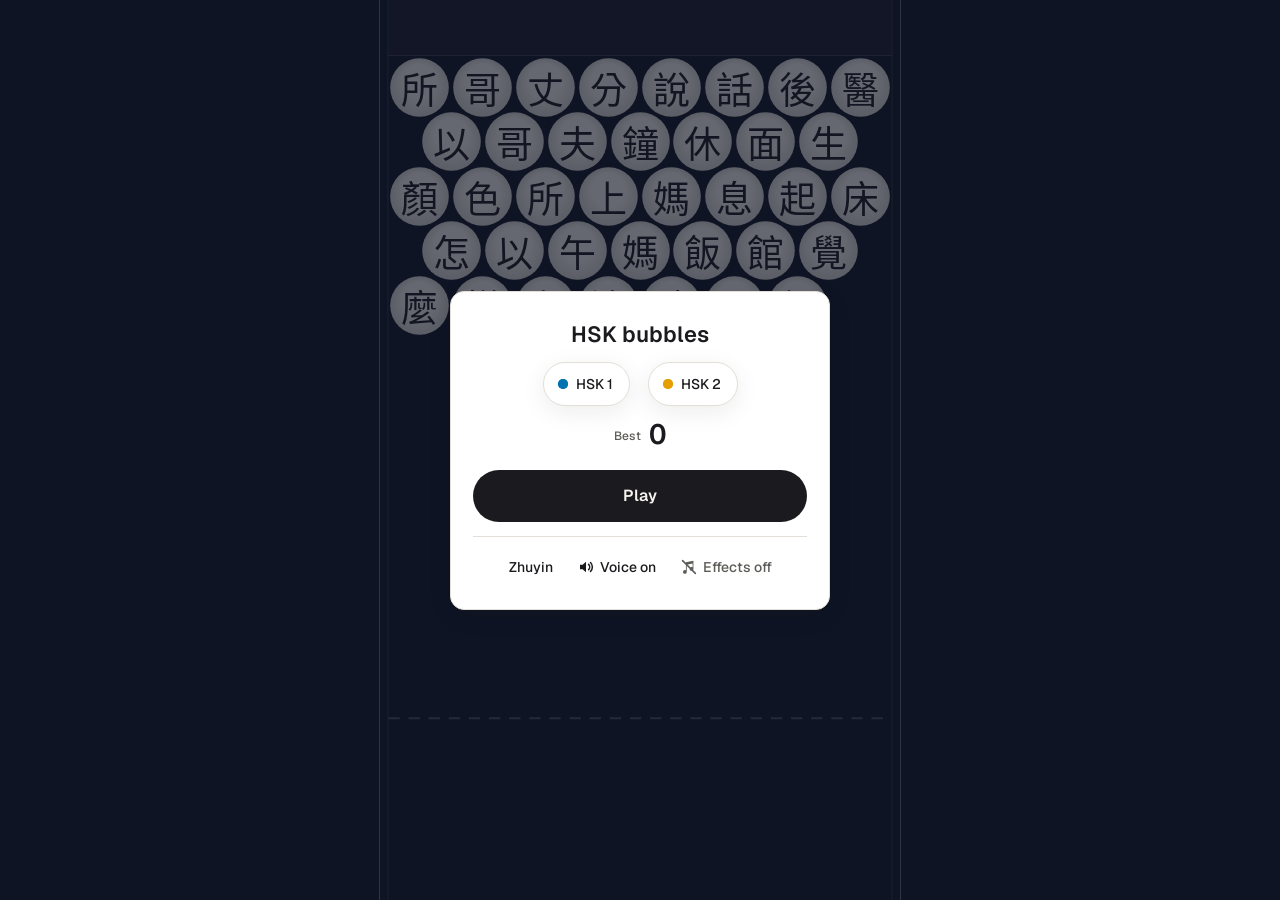
==== commit e983d6cb: "ANN-589: Noto Sans CJK TC replaces LXGW WenKai TC as the Chinese face Pinned notofonts/noto-cjk Sans" ====
--- a/site/bubbles/index.html
+++ b/site/bubbles/index.html
@@ -5,7 +5,7 @@
 <meta name="viewport" content="width=device-width, initial-scale=1, viewport-fit=cover">
 <meta name="theme-color" content="#0f1424">
 <title>HSK bubbles</title>
-<link rel="preload" href="../fonts/lxgw-wenkai-tc.woff2" as="font" type="font/woff2" crossorigin>
+<link rel="preload" href="../fonts/noto-sans-cjk-tc.woff2" as="font" type="font/woff2" crossorigin>
 <link rel="preload" href="../fonts/geist.woff2" as="font" type="font/woff2" crossorigin>
 <link rel="stylesheet" href="../style.css">
 <link rel="stylesheet" href="game.css">
@@ -71,10 +71,10 @@
           licensed <a href="https://creativecommons.org/licenses/by-sa/4.0/" rel="noopener">CC BY-SA 4.0</a>.
           Built from the release of <span id="cedict-release">(unknown)</span>.</p>
         <p>Word lists: HSK 2.0 levels 1 and 2 from <a href="https://github.com/clem109/hsk-vocabulary" rel="noopener">clem109/hsk-vocabulary</a> (MIT).</p>
-        <p>Typefaces: <a href="https://github.com/lxgw/LxgwWenkaiTC" rel="noopener">LXGW WenKai TC</a> by LXGW and
+        <p>Typefaces: <a href="https://github.com/notofonts/noto-cjk" rel="noopener">Noto Sans CJK TC</a> by Adobe and Google (<a href="http://scripts.sil.org/OFL" rel="noopener">OFL notice</a>) and
           <a href="https://github.com/vercel/geist-font" rel="noopener">Geist</a> by Vercel with Basement Studio, both licensed
           <a href="https://openfontlicense.org" rel="noopener">SIL Open Font License 1.1</a>; subset for this site,
-          licenses: <a href="../fonts/lxgw-wenkai-tc.OFL.txt">LXGW WenKai TC</a>, <a href="../fonts/geist.OFL.txt">Geist</a>.</p>
+          licenses: <a href="../fonts/noto-sans-cjk-tc.OFL.txt">Noto Sans CJK TC</a>, <a href="../fonts/geist.OFL.txt">Geist</a>.</p>
       </details>
     </div>
   </section>
--- a/site/style.css
+++ b/site/style.css
@@ -2,8 +2,8 @@
 
 /* Vendored subsets cut by scripts/build_fonts.py; licenses beside them (#type-faces). */
 @font-face {
-  font-family: "LXGW WenKai TC";
-  src: url("fonts/lxgw-wenkai-tc.woff2") format("woff2");
+  font-family: "Noto Sans CJK TC";
+  src: url("fonts/noto-sans-cjk-tc.woff2") format("woff2");
   font-weight: 400;
   font-style: normal;
   font-display: swap;
@@ -18,8 +18,8 @@
 }
 
 :root {
-  /* Type (#face-stack, #type-scale): Geist first so every character and Zhuyin falls to kaishu. */
-  --font: "Geist", "LXGW WenKai TC", system-ui, sans-serif;
+  /* Type (#face-stack, #type-scale): Geist first so every character and Zhuyin falls to the Chinese face. */
+  --font: "Geist", "Noto Sans CJK TC", system-ui, sans-serif;
   --fs-head: 40px;
   --fs-head-phone: 36px;
   --fs-score: 56px;
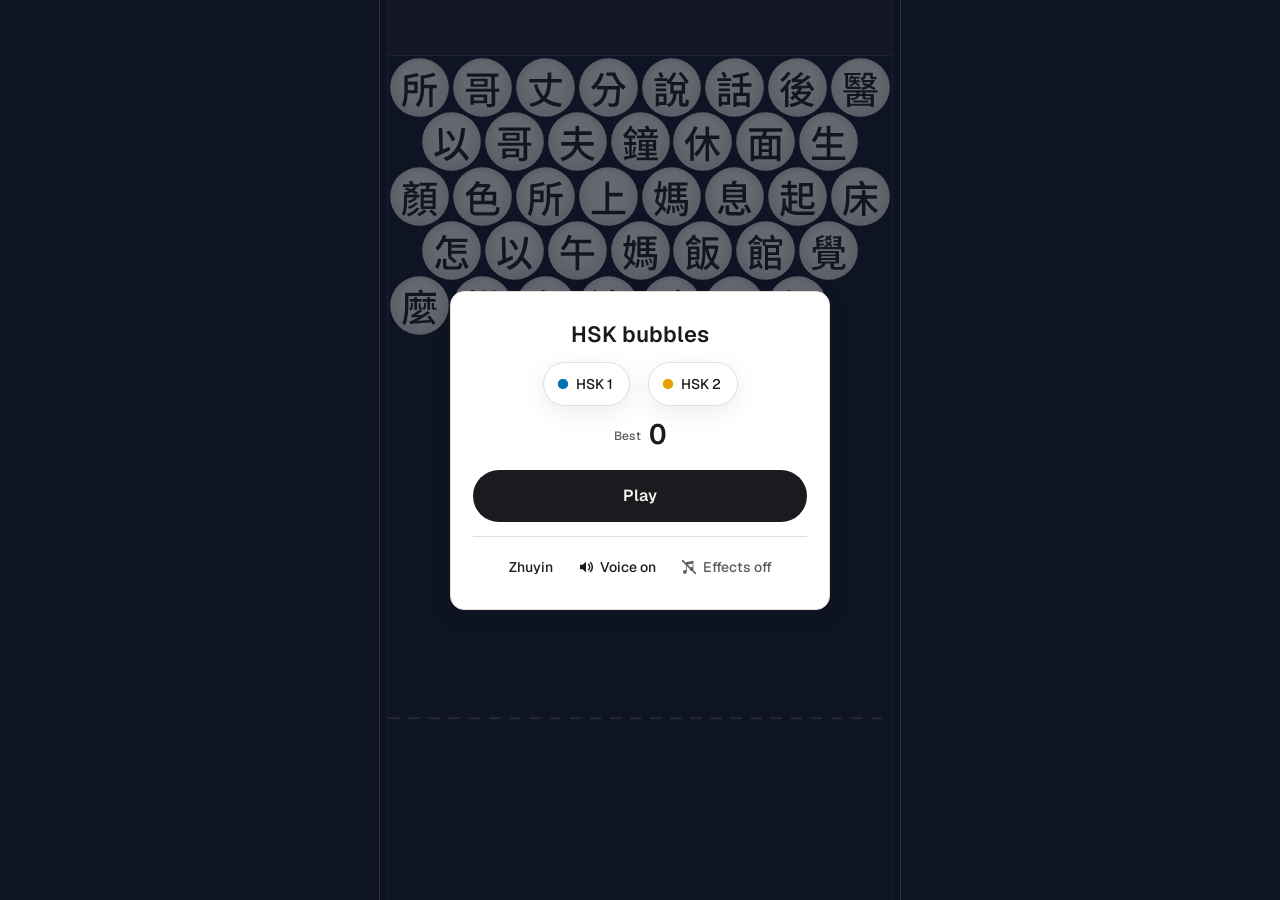
==== commit 62db62d8: "ANN-590: app shell: manifest, page heads, icons, launch images - site/manifest.webmanifest: id/start" ====
--- a/site/bubbles/index.html
+++ b/site/bubbles/index.html
@@ -4,6 +4,13 @@
 <meta charset="utf-8">
 <meta name="viewport" content="width=device-width, initial-scale=1, viewport-fit=cover">
 <meta name="theme-color" content="#0f1424">
+<style>html{background:#0f1424}</style>
+<link rel="manifest" href="../manifest.webmanifest">
+<link rel="apple-touch-icon" sizes="180x180" href="../icons/apple-touch-icon.png">
+<meta name="apple-mobile-web-app-capable" content="yes">
+<meta name="mobile-web-app-capable" content="yes">
+<meta name="apple-mobile-web-app-title" content="字串">
+<meta name="apple-mobile-web-app-status-bar-style" content="default">
 <title>HSK bubbles</title>
 <link rel="preload" href="../fonts/noto-sans-cjk-tc.woff2" as="font" type="font/woff2" crossorigin>
 <link rel="preload" href="../fonts/geist.woff2" as="font" type="font/woff2" crossorigin>
--- a/site/style.css
+++ b/site/style.css
@@ -4,7 +4,7 @@
 @font-face {
   font-family: "Noto Sans CJK TC";
   src: url("fonts/noto-sans-cjk-tc.woff2") format("woff2");
-  font-weight: 400;
+  font-weight: 400 500;
   font-style: normal;
   font-display: swap;
 }
@@ -12,7 +12,7 @@
 @font-face {
   font-family: "Geist";
   src: url("fonts/geist.woff2") format("woff2");
-  font-weight: 100 900;
+  font-weight: 400 600;
   font-style: normal;
   font-display: swap;
 }
@@ -80,10 +80,12 @@
   font-family: var(--font);
   font-size: var(--fs-body);
   font-weight: var(--w-regular);
+  font-synthesis: none; /* #scale-weights: never a synthetic bold */
   color: var(--ink);
   background: var(--paper);
   -webkit-text-size-adjust: 100%;
-  -webkit-tap-highlight-color: transparent;
+  -webkit-tap-highlight-color: transparent; /* #fit-touch: no gray flash on tap */
+  touch-action: pan-x pan-y; /* #fit-zoom: no pinch or double-tap page zoom; pages also block iOS gestures */
 }
 
 * { box-sizing: border-box; }
@@ -95,7 +97,11 @@
   overscroll-behavior: none;
 }
 
+/* #fit-height, #fit-bounce: the body is pinned to the visible screen, so the page never scrolls or slides. */
 body {
+  position: fixed;
+  top: 0;
+  left: 0;
   display: flex;
   flex-direction: column;
   height: 100vh;
@@ -138,14 +144,14 @@
 .level[aria-checked="false"] .swatch { background: transparent; }
 
 /* Headword and readings, built by headword.js for both pages (#zhuyin-columns, #pinyin-ruby,
-   #zhuyin-fallback); --head sets the headword size; characters never bolded. */
+   #zhuyin-fallback); --head sets the headword size; characters Medium, readings Regular (#scale-weights). */
 .hw {
   display: flex;
   flex-wrap: wrap;
   align-items: center;
   gap: 0 .12em;
   font-size: var(--head, var(--fs-head));
-  font-weight: var(--w-regular);
+  font-weight: var(--w-medium);
   line-height: 1.15;
 }
 .hw-cell { display: inline-flex; align-items: center; }
@@ -154,6 +160,7 @@
   flex-direction: column;
   align-items: center;
   margin: 0 .3em 0 .06em;
+  font-weight: var(--w-regular);
   font-size: max(var(--fs-zhuyin-min), calc(var(--head, var(--fs-head)) * var(--zhuyin-ratio)));
   line-height: 1.02;
 }
@@ -168,10 +175,11 @@
   text-align: center;
 }
 .hw-line { flex-direction: column; align-items: flex-start; }
+.hw-ruby rt, .hw-reading { font-weight: var(--w-regular); }
 .hw-reading { font-size: 1rem; line-height: 1.4; }
 
 /* One-line readings (#zhuyin-line): syllables 0.3em apart; lists, measure words, references. */
-.zy, .py { font-size: var(--fs-zhuyin-list); white-space: nowrap; }
+.zy, .py { font-size: var(--fs-zhuyin-list); font-weight: var(--w-regular); white-space: nowrap; }
 .zy > span + span { margin-left: var(--zhuyin-gap); }
 
 /* Press (#motion-press): scale on the compositor; color only with reduced motion. */
@@ -197,6 +205,7 @@
   touch-action: none;
   user-select: none;
   -webkit-user-select: none;
+  -webkit-touch-callout: none; /* #fit-select: long-press on a node shows no callout */
   cursor: grab;
 }
 #graph:active { cursor: grabbing; }
@@ -224,8 +233,12 @@
   align-items: flex-start;
   gap: 12px;
   pointer-events: none;
+  -webkit-user-select: none;
+  user-select: none;
+  -webkit-touch-callout: none;
 }
 .controls > * { pointer-events: auto; }
+.controls input { -webkit-user-select: text; user-select: text; -webkit-touch-callout: default; }
 
 .search {
   position: relative;
@@ -284,7 +297,9 @@
   border-radius: var(--radius-card);
   box-shadow: var(--shadow);
   max-height: min(60vh, 520px);
+  max-height: min(60dvh, 520px);
   overflow-y: auto;
+  overscroll-behavior: contain;
   animation: rise var(--dur-card) var(--ease-out);
 }
 .results li {
@@ -376,7 +391,7 @@
   transition: opacity var(--dur-focus) var(--ease-in-out), visibility 0s;
 }
 .node > * { transition: opacity var(--dur-level) ease-out; }
-.node text { pointer-events: none; text-anchor: middle; dominant-baseline: central; }
+.node text { pointer-events: none; text-anchor: middle; dominant-baseline: central; font-weight: var(--w-medium); }
 .word rect { stroke: var(--paper); stroke-width: 1.5; }
 .word.l1 rect { fill: var(--hsk1); }
 .word.l2 rect { fill: var(--hsk2); }
@@ -517,6 +532,8 @@
   max-width: calc(100% - 16px);
 }
 .foot summary {
+  -webkit-user-select: none;
+  user-select: none;
   display: inline-flex;
   align-items: center;
   min-height: 44px;
@@ -537,7 +554,9 @@
   padding: 12px 16px;
   max-width: 460px;
   max-height: 60vh;
+  max-height: 60dvh;
   overflow-y: auto;
+  overscroll-behavior: contain;
   background: var(--surface);
   border: 1px solid var(--line);
   border-radius: var(--radius-card);
@@ -561,7 +580,7 @@
 /* Phone: search on top, chips and Play beneath it, the card a bottom sheet (#acceptance-phone-fit). */
 @media (max-width: 600px) {
   .controls {
-    top: max(10px, env(safe-area-inset-top));
+    top: max(10px, calc(env(safe-area-inset-top) + 4px));
     left: max(10px, env(safe-area-inset-left));
     right: max(10px, env(safe-area-inset-right));
     flex-direction: column;
@@ -587,7 +606,7 @@
     min-width: 0;
     max-width: none;
     max-height: 55%;
-    padding: 10px 20px calc(16px + env(safe-area-inset-bottom));
+    padding: 10px max(20px, calc(env(safe-area-inset-right) + 8px)) calc(16px + env(safe-area-inset-bottom)) max(20px, calc(env(safe-area-inset-left) + 8px));
     border-bottom: 0;
     border-radius: var(--radius-card) var(--radius-card) 0 0;
     opacity: 1;
@@ -595,7 +614,8 @@
     transition: transform var(--dur-sheet) var(--ease-out);
   }
   .card.in { transform: none; transition: transform var(--dur-sheet) var(--ease-out); }
-  .card.pinned { padding-right: 44px; }
+  .card.pinned { padding-right: calc(44px + env(safe-area-inset-right)); }
+  .c-close { right: max(4px, env(safe-area-inset-right)); }
   .c-grip {
     display: block;
     width: 36px;
--- a/site/bubbles/game.css
+++ b/site/bubbles/game.css
@@ -20,11 +20,6 @@
   -webkit-user-select: none;
   user-select: none;
   -webkit-touch-callout: none;
-  -webkit-tap-highlight-color: transparent;
-  touch-action: manipulation;
-  overscroll-behavior: none;
-  position: fixed;
-  inset: 0;
 }
 
 .app {
@@ -425,7 +420,7 @@
 }
 .popped-list .pw.l2 { box-shadow: inset 3px 0 0 var(--hsk2); }
 .popped-list a.pw:active { background: var(--paper); }
-.popped-list .p-word { font-size: 22px; font-weight: var(--w-regular); }
+.popped-list .p-word { font-size: 22px; font-weight: var(--w-medium); }
 .popped-list .p-reading { font-size: var(--fs-zhuyin-list); white-space: nowrap; overflow: hidden; text-overflow: ellipsis; }
 .popped-list .p-def {
   grid-column: 1 / -1;
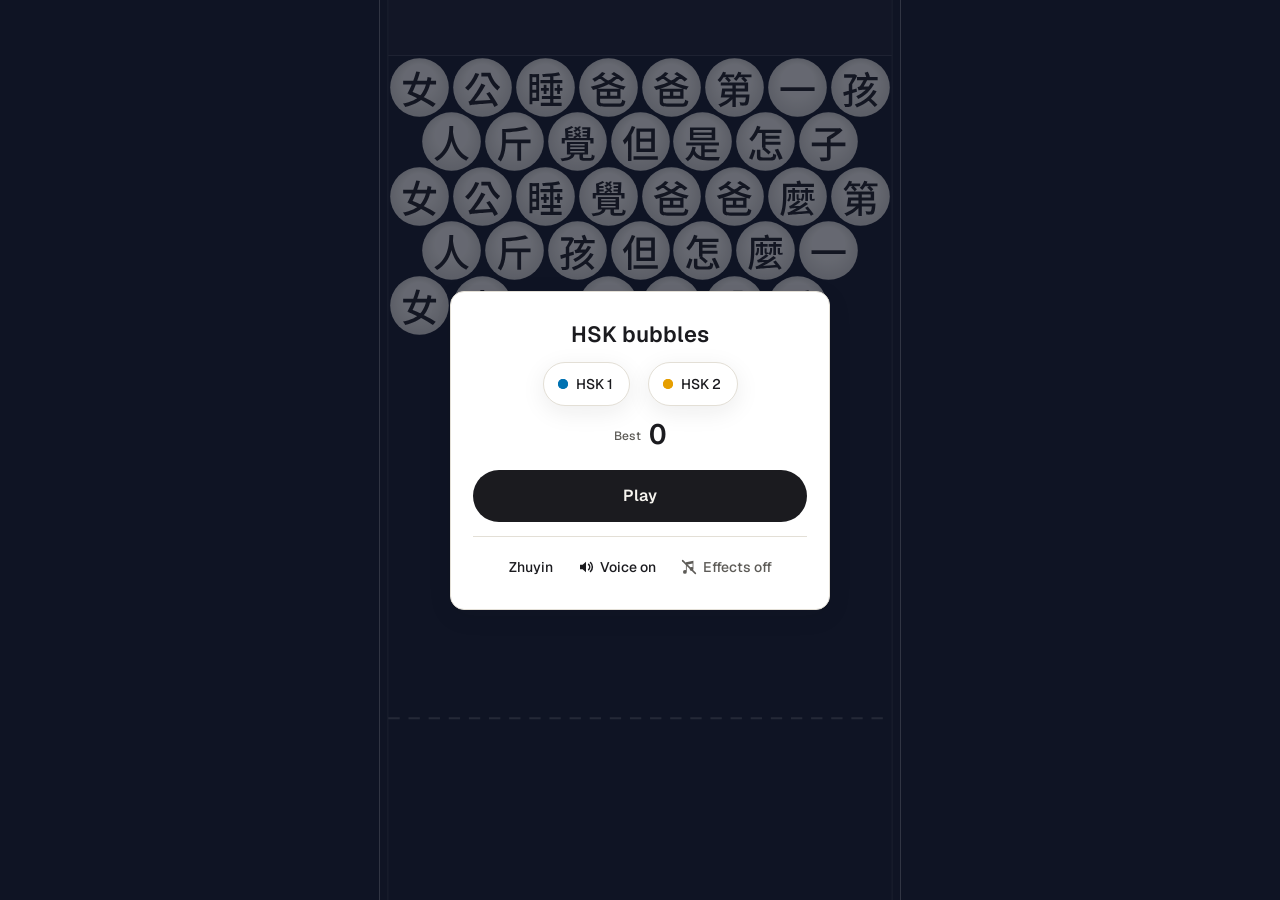
==== commit 9985b85b: "ANN-596: rounds deal a word deck; no board bubble is an orphan Rules: each round deals roundDeck(rou" ====
--- a/site/bubbles/index.html
+++ b/site/bubbles/index.html
@@ -4,13 +4,6 @@
 <meta charset="utf-8">
 <meta name="viewport" content="width=device-width, initial-scale=1, viewport-fit=cover">
 <meta name="theme-color" content="#0f1424">
-<style>html{background:#0f1424}</style>
-<link rel="manifest" href="../manifest.webmanifest">
-<link rel="apple-touch-icon" sizes="180x180" href="../icons/apple-touch-icon.png">
-<meta name="apple-mobile-web-app-capable" content="yes">
-<meta name="mobile-web-app-capable" content="yes">
-<meta name="apple-mobile-web-app-title" content="字串">
-<meta name="apple-mobile-web-app-status-bar-style" content="default">
 <title>HSK bubbles</title>
 <link rel="preload" href="../fonts/noto-sans-cjk-tc.woff2" as="font" type="font/woff2" crossorigin>
 <link rel="preload" href="../fonts/geist.woff2" as="font" type="font/woff2" crossorigin>
@@ -24,7 +17,7 @@
   <header id="hud" class="hud" hidden>
     <div class="hud-score">
       <span id="score" class="score">0</span>
-      <span class="hud-meta"><span id="round">Round 1</span><span id="combo" class="combo" hidden></span></span>
+      <span class="hud-meta"><span id="round">Round 1</span><span id="words-left"></span><span id="combo" class="combo" hidden></span></span>
     </div>
     <div class="hud-actions">
       <button type="button" class="icon-btn sound-btn" data-say role="switch" aria-checked="true" aria-label="Voice: pronunciation">
--- a/site/style.css
+++ b/site/style.css
@@ -51,6 +51,10 @@
   --hsk1: #0072b2;
   --hsk2: #e69f00;
   --hub: #8b877f;
+  /* Part strokes (#strokes-colors): the Okabe-Ito colors left after the level blue and orange. */
+  --part-1: #d55e00;
+  --part-2: #009e73;
+  --part-3: #cc79a7;
 
   /* Depth (#color-depth, #color-meaning). */
   --radius-card: 14px;
@@ -484,22 +488,78 @@
 }
 .c-reading + .c-reading { margin-top: 14px; padding-top: 14px; border-top: 1px solid var(--line); }
 
+/* Hub breakdown: the drawn character beside the Radical and Parts rows, above them
+   when the card is too narrow (#page-strokes). */
 .c-breakdown {
-  display: grid;
-  grid-template-columns: auto minmax(0, 1fr);
-  gap: 6px 12px;
+  display: flex;
+  flex-wrap: wrap;
+  align-items: flex-start;
+  gap: 10px 14px;
   margin: 16px 0 0;
   padding-top: 14px;
   border-top: 1px solid var(--line);
-  align-items: baseline;
-}
-.c-breakdown dd { margin: 0; min-width: 0; overflow-wrap: anywhere; }
-.b-parts { display: flex; flex-wrap: wrap; gap: 4px 16px; list-style: none; margin: 0; padding: 0; }
-.b-parts li, .c-breakdown dd { display: flex; flex-wrap: wrap; align-items: baseline; gap: 0 6px; }
+}
+.b-draw { flex: none; width: 88px; height: 88px; }
+.b-rows {
+  flex: 1 1 160px;
+  min-width: 0;
+  display: grid;
+  grid-template-columns: auto minmax(0, 1fr);
+  gap: 2px 10px;
+  margin: 0;
+  align-items: start;
+}
+.b-rows dt { line-height: 44px; }
+.b-rows dd { margin: 0; min-width: 0; overflow-wrap: anywhere; }
+.b-parts { display: flex; flex-wrap: wrap; gap: 2px 4px; list-style: none; margin: 0; padding: 0; }
+.b-parts li { min-width: 0; max-width: 100%; }
+
+/* Each stroke an even line with round ends; the radical's outline is a band of the card's
+   ink on both sides of its line (#page-strokes-radical). */
+.b-draw path, .b-sw path {
+  fill: none;
+  stroke-width: 11;
+  stroke-linecap: round;
+  stroke-linejoin: round;
+  transition: opacity var(--dur-level) ease-out;
+}
+.b-draw .s-out { stroke-width: 17; }
+.b-sw { flex: none; width: 28px; height: 14px; align-self: center; }
+.b-sw path { stroke-width: 5; }
+.b-sw .s-out { stroke-width: 8; }
+.s-ink, .s-out { stroke: var(--ink); }
+.s-p1 { stroke: var(--part-1); }
+.s-p2 { stroke: var(--part-2); }
+.s-p3 { stroke: var(--part-3); }
+.b-draw path.pale { opacity: .16; }
+
+/* Radical and parts are toggle buttons; pressed shows a ring as well as a tint (#page-strokes-light). */
+.b-btn {
+  display: flex;
+  flex-wrap: wrap;
+  align-items: center;
+  gap: 0 6px;
+  max-width: 100%;
+  min-height: 44px;
+  margin: 0 -2px;
+  padding: 2px 8px 2px 4px;
+  border: 0;
+  border-radius: 10px;
+  background: none;
+  text-align: left;
+  cursor: pointer;
+  transition: transform var(--dur-press) var(--ease-out), background-color var(--dur-press);
+}
+.b-btn:hover { background: color-mix(in srgb, var(--ink) 5%, transparent); }
+.b-btn:active { transform: scale(var(--press-scale)); }
+.b-btn[aria-pressed="true"] {
+  background: color-mix(in srgb, var(--ink) 9%, transparent);
+  box-shadow: inset 0 0 0 2px var(--ink);
+}
 .b-char { font-size: 22px; }
 .b-num { color: var(--muted); font-size: var(--fs-label); font-variant-numeric: tabular-nums; }
 .b-mean, .b-none { font-size: var(--fs-label); }
-.b-none { color: var(--muted); }
+.b-none { color: var(--muted); line-height: 44px; }
 
 .c-count { margin: 16px 0 4px; padding-top: 14px; border-top: 1px solid var(--line); }
 .c-words { list-style: none; margin: 0 -8px; padding: 0; }
@@ -575,6 +635,18 @@
 }
 @keyframes fade {
   from { opacity: 0; }
+}
+
+/* Dark appearance: the card takes the night tokens; part colors stay (#acceptance-strokes-dark). */
+@media (prefers-color-scheme: dark) {
+  .card {
+    --surface: var(--night);
+    --paper: color-mix(in srgb, var(--ink-night) 8%, var(--night));  /* hover fills inside the card */
+    --ink: var(--ink-night);
+    --muted: var(--muted-night);
+    --line: var(--line-night);
+    color: var(--ink);
+  }
 }
 
 /* Phone: search on top, chips and Play beneath it, the card a bottom sheet (#acceptance-phone-fit). */
@@ -636,6 +708,9 @@
   }
   .play:active { background-color: var(--muted); }
   .graph, .link, .node, .node > * { transition: none; }
+  .b-btn { transition: background-color var(--dur-reduced); }
+  .b-btn:active { transform: none; }
+  .b-draw path { transition: opacity var(--dur-reduced); }
   .node.off { transition: none; }
   .card, .card.in {
     transform: none;
--- a/site/bubbles/game.css
+++ b/site/bubbles/game.css
@@ -20,6 +20,11 @@
   -webkit-user-select: none;
   user-select: none;
   -webkit-touch-callout: none;
+  -webkit-tap-highlight-color: transparent;
+  touch-action: manipulation;
+  overscroll-behavior: none;
+  position: fixed;
+  inset: 0;
 }
 
 .app {
@@ -87,6 +92,7 @@
   font-weight: var(--w-medium);
   letter-spacing: var(--ls-caption);
   color: var(--muted-night);
+  white-space: nowrap;
 }
 .combo {
   padding: 0 7px;
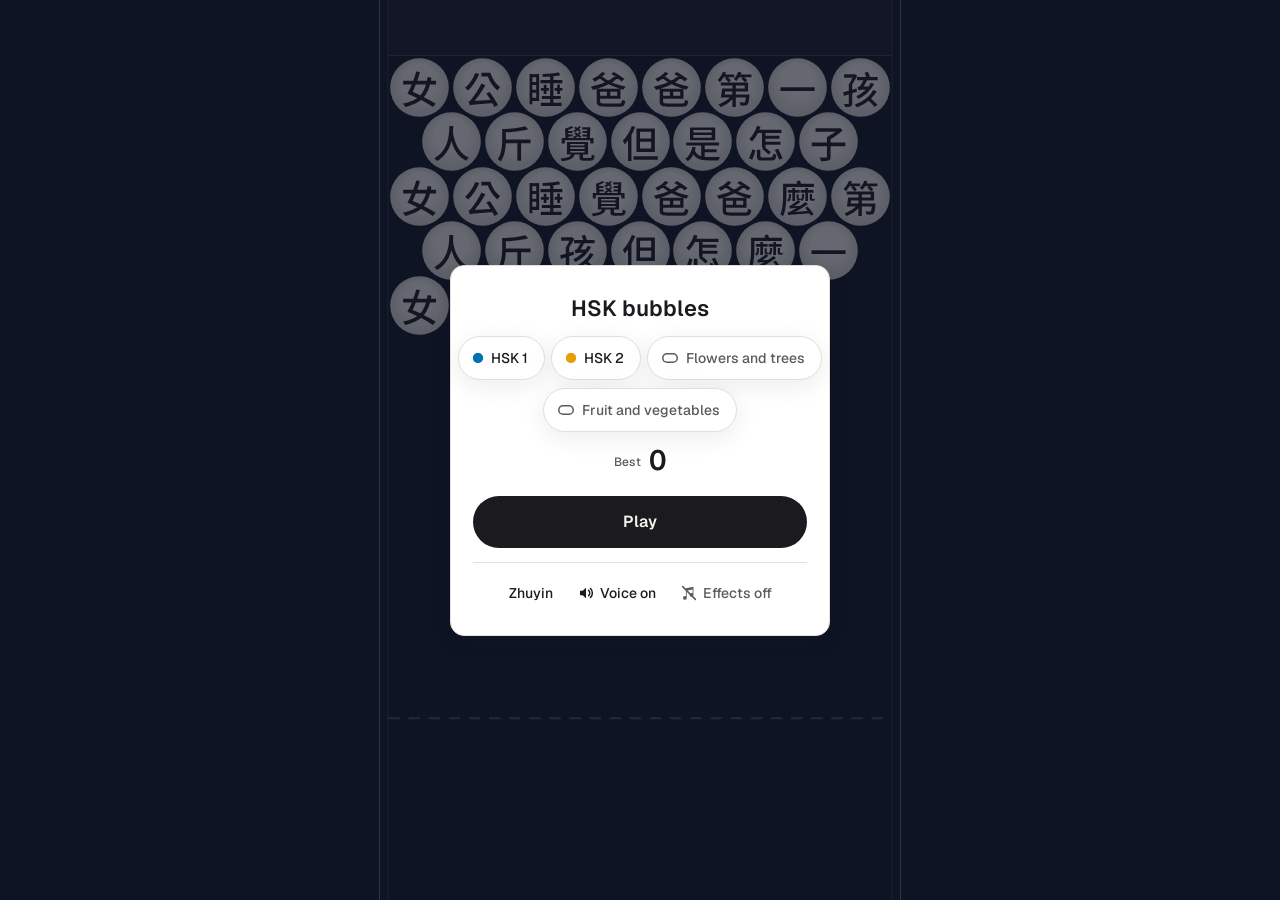
==== commit 8801753e: "ANN-730: bubbles collection switches - rules.js: createGame/makeLexicon take `collections` (meta.col" ====
--- a/site/bubbles/index.html
+++ b/site/bubbles/index.html
@@ -4,6 +4,13 @@
 <meta charset="utf-8">
 <meta name="viewport" content="width=device-width, initial-scale=1, viewport-fit=cover">
 <meta name="theme-color" content="#0f1424">
+<style>html{background:#0f1424}</style>
+<link rel="manifest" href="../manifest.webmanifest">
+<link rel="apple-touch-icon" sizes="180x180" href="../icons/apple-touch-icon.png">
+<meta name="apple-mobile-web-app-capable" content="yes">
+<meta name="mobile-web-app-capable" content="yes">
+<meta name="apple-mobile-web-app-title" content="字串">
+<meta name="apple-mobile-web-app-status-bar-style" content="default">
 <title>HSK bubbles</title>
 <link rel="preload" href="../fonts/noto-sans-cjk-tc.woff2" as="font" type="font/woff2" crossorigin>
 <link rel="preload" href="../fonts/geist.woff2" as="font" type="font/woff2" crossorigin>
@@ -42,9 +49,11 @@
     <div class="fold">
       <div class="sheet start-sheet">
         <h1 id="title">HSK bubbles</h1>
-        <ul class="levels" aria-label="HSK levels in the game">
-          <li><button type="button" class="level" role="switch" aria-checked="true" data-level="1"><span class="swatch l1"></span>HSK 1</button></li>
-          <li><button type="button" class="level" role="switch" aria-checked="true" data-level="2"><span class="swatch l2"></span>HSK 2</button></li>
+        <ul class="levels" aria-label="Collections in the game">
+          <li><button type="button" class="level" role="switch" aria-checked="true" data-collection="1"><span class="swatch l1"></span>HSK 1</button></li>
+          <li><button type="button" class="level" role="switch" aria-checked="true" data-collection="2"><span class="swatch l2"></span>HSK 2</button></li>
+          <li><button type="button" class="level" role="switch" aria-checked="false" data-collection="flora"><span class="swatch themed"></span>Flowers and trees</button></li>
+          <li><button type="button" class="level" role="switch" aria-checked="false" data-collection="produce"><span class="swatch themed"></span>Fruit and vegetables</button></li>
         </ul>
         <p class="best"><span class="caption">Best</span> <strong class="best-score">0</strong></p>
         <button type="button" id="play" class="primary" disabled>Loading…</button>
@@ -71,6 +80,10 @@
           licensed <a href="https://creativecommons.org/licenses/by-sa/4.0/" rel="noopener">CC BY-SA 4.0</a>.
           Built from the release of <span id="cedict-release">(unknown)</span>.</p>
         <p>Word lists: HSK 2.0 levels 1 and 2 from <a href="https://github.com/clem109/hsk-vocabulary" rel="noopener">clem109/hsk-vocabulary</a> (MIT).</p>
+        <p>Pronunciation: word recordings by Yue Tan (Université de Caen, Shtooka), via
+          <a id="audio-source" href="https://github.com/hugolpz/audio-cmn" rel="noopener">hugolpz/audio-cmn</a>,
+          licensed <a href="https://creativecommons.org/licenses/by-sa/3.0/us/" rel="noopener">CC BY-SA 3.0 US</a>;
+          files unchanged, <a href="../audio/CREDITS.txt">credits</a>.</p>
         <p>Typefaces: <a href="https://github.com/notofonts/noto-cjk" rel="noopener">Noto Sans CJK TC</a> by Adobe and Google (<a href="http://scripts.sil.org/OFL" rel="noopener">OFL notice</a>) and
           <a href="https://github.com/vercel/geist-font" rel="noopener">Geist</a> by Vercel with Basement Studio, both licensed
           <a href="https://openfontlicense.org" rel="noopener">SIL Open Font License 1.1</a>; subset for this site,
--- a/site/style.css
+++ b/site/style.css
@@ -4,6 +4,15 @@
 @font-face {
   font-family: "Noto Sans CJK TC";
   src: url("fonts/noto-sans-cjk-tc.woff2") format("woff2");
+  font-weight: 400 500;
+  font-style: normal;
+  font-display: swap;
+}
+
+/* Mainland forms face (#face-forms): named only in pinyin mode, so never preloaded. */
+@font-face {
+  font-family: "Noto Sans CJK TC Mainland";
+  src: url("fonts/noto-sans-cjk-tc-mainland.woff2") format("woff2");
   font-weight: 400 500;
   font-style: normal;
   font-display: swap;
@@ -42,6 +51,7 @@
   --paper: #f6f4ef;
   --night: #0f1424;
   --surface: #ffffff;
+  --surface-night: #181e31;
   --ink: #1b1b1f;
   --ink-night: #f6f4ef;
   --muted: #5d5b57;
@@ -51,6 +61,7 @@
   --hsk1: #0072b2;
   --hsk2: #e69f00;
   --hub: #8b877f;
+  --hover: var(--paper);  /* row hover and selection fill on surfaces */
   /* Part strokes (#strokes-colors): the Okabe-Ito colors left after the level blue and orange. */
   --part-1: #d55e00;
   --part-2: #009e73;
@@ -77,6 +88,10 @@
   --dur-reduced: 120ms;
 }
 
+/* Pinyin mode: the mainland forms face before the Chinese face, for every text style (#face-forms). */
+:root[data-script="pinyin"] {
+  --font: "Geist", "Noto Sans CJK TC Mainland", "Noto Sans CJK TC", system-ui, sans-serif;
+}
 
 /* ---------- Base (shared by both pages) ---------- */
 
@@ -116,7 +131,8 @@
 button { font: inherit; color: inherit; }
 :focus-visible { outline: var(--focus-ring) solid var(--ink); outline-offset: 2px; }
 
-/* Level chips (#page-levels): color dot and name; an off chip shows a hollow dot and muted name. */
+/* Collection chips (#page-levels): mark and name; an off chip shows a hollow dot, or a muted
+   pill outline for a themed collection, and a muted name. */
 .level {
   display: inline-flex;
   align-items: center;
@@ -145,7 +161,10 @@
 }
 .swatch.l1 { --swatch: var(--hsk1); }
 .swatch.l2 { --swatch: var(--hsk2); }
+/* Themed collection mark (#color-levels): a small hollow pill, surface fill and ink outline. */
+.swatch.pill { width: 18px; border-radius: var(--radius-pill); background: var(--surface); --swatch: var(--ink); }
 .level[aria-checked="false"] .swatch { background: transparent; }
+.level[aria-checked="false"] .swatch.pill { --swatch: var(--muted); }
 
 /* Headword and readings, built by headword.js for both pages (#zhuyin-columns, #pinyin-ruby,
    #zhuyin-fallback); --head sets the headword size; characters Medium, readings Regular (#scale-weights). */
@@ -187,10 +206,10 @@
 .zy > span + span { margin-left: var(--zhuyin-gap); }
 
 /* Press (#motion-press): scale on the compositor; color only with reduced motion. */
-.level, .script, .play, .foot summary, .c-words button, .c-close {
+.level, .script, .voice, .play, .foot summary, .c-words button, .c-close, .c-say {
   transition: transform var(--dur-press) var(--ease-out);
 }
-.level:active, .script:active, .play:active, .foot summary:active, .c-words button:active, .c-close:active {
+.level:active, .script:active, .voice:active, .play:active, .foot summary:active, .c-words button:active, .c-close:active, .c-say:active {
   transform: scale(var(--press-scale));
 }
 
@@ -316,7 +335,7 @@
   font-size: var(--fs-label);
   cursor: pointer;
 }
-.results li[aria-selected="true"], .results li:hover { background: var(--paper); }
+.results li[aria-selected="true"], .results li:hover { background: var(--hover); }
 .results li.empty { color: var(--muted); cursor: default; background: none; }
 .results .r-han { font-size: 20px; line-height: 1.2; flex: none; }
 .results .r-def { color: var(--muted); overflow: hidden; text-overflow: ellipsis; white-space: nowrap; min-width: 0; }
@@ -333,12 +352,13 @@
   display: flex;
   align-items: center;
   gap: 8px;
-  margin-left: auto;
 }
 .legend {
   display: flex;
+  flex-wrap: wrap;
+  justify-content: flex-end;
   gap: 8px;
-  margin: 0;
+  margin: 0 0 0 auto;
   padding: 0;
   list-style: none;
 }
@@ -366,6 +386,34 @@
   border-bottom: 1.5px solid var(--muted);
 }
 
+/* Voice control (#page-voice): speaker icon and state, the icon crossed when off;
+   icon only where the row is narrow. The card's speaker button reuses the icon. */
+.voice {
+  display: inline-flex;
+  align-items: center;
+  gap: 6px;
+  min-height: 44px;
+  padding: 0 14px 0 12px;
+  border: 1px solid var(--line);
+  border-radius: var(--radius-pill);
+  background: var(--surface);
+  box-shadow: var(--shadow);
+  font-size: var(--fs-label);
+  font-weight: var(--w-medium);
+  white-space: nowrap;
+  cursor: pointer;
+}
+.voice[aria-checked="false"] { color: var(--muted); }
+.voice svg, .c-say svg { width: 20px; height: 20px; flex: none; }
+.voice svg .i-note, .c-say svg .i-note { fill: currentColor; }
+.voice svg .i-wave, .voice svg .i-slash, .c-say svg .i-wave {
+  fill: none;
+  stroke: currentColor;
+  stroke-width: 2;
+  stroke-linecap: round;
+}
+.voice[aria-checked="false"] .i-wave, .voice[aria-checked="true"] .i-slash, .c-say .i-slash { display: none; }
+
 /* Primary action: an ink pill (#color-meaning). */
 .play {
   display: inline-flex;
@@ -400,10 +448,13 @@
 .word.l1 rect { fill: var(--hsk1); }
 .word.l2 rect { fill: var(--hsk2); }
 .word text { font-size: 14px; }
-.word.l1 text { fill: var(--surface); }
-.word.l2 text { fill: var(--ink); }
+.word.l1 text { fill: #ffffff; }  /* labels sit on the fixed level and hub fills, in both appearances */
+.word.l2 text { fill: #1b1b1f; }
+/* Themed word (#color-levels): a hollow pill, surface fill with a 2px ink outline. */
+.word.pill rect { fill: var(--surface); stroke: var(--ink); stroke-width: 2; }
+.word.pill text { fill: var(--ink); }
 .hub circle { fill: var(--hub); stroke: var(--paper); stroke-width: 1.5; }
-.hub text { fill: var(--surface); font-size: 10px; }
+.hub text { fill: #ffffff; font-size: 10px; }
 
 /* Level off (#motion-level): words and links fade, then stop taking taps. */
 .link.off { stroke-opacity: 0; }
@@ -419,6 +470,7 @@
 .dimmed .link.lit, .dimmed .node.lit { opacity: 1; }
 .link.lit { stroke: var(--hub); }
 .node.focus rect, .node.focus circle { stroke: var(--ink); stroke-width: 2; }
+.node.focus.pill rect { stroke-width: 3.5; }
 
 /* Card (#page-card-content): beside the node on desktop, a bottom sheet on phones. */
 .card {
@@ -449,6 +501,28 @@
 .c-grip { display: none; }
 .card .hw { margin: 0 0 10px; }
 
+/* Headword with its speaker button on the right (#page-card-content); a full-size
+   button (#page-touch), while tappable characters, syllables, and symbols stay text. */
+.c-head { display: flex; align-items: center; gap: 4px; margin: 0 0 10px; }
+.c-head .hw { margin: 0; }
+.c-say {
+  flex: none;
+  display: inline-flex;
+  align-items: center;
+  justify-content: center;
+  width: 44px;
+  height: 44px;
+  padding: 0;
+  border: 0;
+  border-radius: 50%;
+  background: none;
+  color: var(--muted);
+  cursor: pointer;
+}
+.c-say[hidden] { display: none; }
+.c-say:hover { color: var(--ink); }
+.card.voice-on .say { cursor: pointer; -webkit-tap-highlight-color: transparent; }
+
 .c-close {
   position: absolute;
   top: 4px;
@@ -577,7 +651,7 @@
   text-align: left;
   cursor: pointer;
 }
-.c-words button:hover { background: var(--paper); }
+.c-words button:hover { background: var(--hover); }
 .c-words .w-han { font-size: 20px; }
 .c-words .w-reading { color: var(--muted); }
 .c-words .w-han, .c-words .w-reading, .c-words .swatch { flex: none; }
@@ -637,14 +711,21 @@
   from { opacity: 0; }
 }
 
-/* Dark appearance: the card takes the night tokens; part colors stay (#acceptance-strokes-dark). */
+/* Dark appearance (#color-dark, #color-table dark column): follows the device setting live;
+   both pages take the night page, the dark surface, and light ink and muted; part colors stay
+   (#acceptance-strokes-dark). The swap sits on body, not :root, because the game reads its
+   bubble paper and ink from :root (game.js), and bubbles keep their look on the night board.
+   On night the hairline alone carries a surface's edge (#color-depth). */
 @media (prefers-color-scheme: dark) {
-  .card {
-    --surface: var(--night);
-    --paper: color-mix(in srgb, var(--ink-night) 8%, var(--night));  /* hover fills inside the card */
+  :root { background: var(--night); color-scheme: dark; }
+  body {
+    --paper: var(--night);
+    --surface: var(--surface-night);
     --ink: var(--ink-night);
     --muted: var(--muted-night);
     --line: var(--line-night);
+    --hover: color-mix(in srgb, var(--ink-night) 8%, var(--surface-night));
+    --shadow: 0 0 0 transparent;
     color: var(--ink);
   }
 }
@@ -660,10 +741,23 @@
     gap: 8px;
   }
   .search { flex: none; }
-  .panel { margin-left: 0; gap: 6px; }
-  .legend { gap: 6px; }
+  .panel { gap: 6px; }
+  /* Collection chips on their own row (#page-levels-phone), scrolling sideways within itself. */
+  .legend {
+    flex-wrap: nowrap;
+    justify-content: flex-start;
+    gap: 6px;
+    margin: 0 calc(-1 * max(10px, env(safe-area-inset-right))) 0 calc(-1 * max(10px, env(safe-area-inset-left)));
+    padding: 0 max(10px, env(safe-area-inset-right)) 0 max(10px, env(safe-area-inset-left));
+    overflow-x: auto;
+    overscroll-behavior-x: contain;
+    scrollbar-width: none;
+  }
+  .legend::-webkit-scrollbar { display: none; }
   .level { padding: 0 12px 0 11px; gap: 6px; }
   .script { padding: 0 12px; }
+  .voice { padding: 0 11px; }
+  .voice-state { display: none; }
   .play { margin-left: auto; padding: 0 16px; }
 }
 
@@ -701,8 +795,8 @@
 
 /* Reduced motion (#motion-reduced): nothing slides, scales, glides, or shakes. */
 @media (prefers-reduced-motion: reduce) {
-  .level, .script, .play, .foot summary, .c-words button, .c-close { transition: background-color var(--dur-reduced); }
-  .level:active, .script:active, .play:active, .foot summary:active, .c-words button:active, .c-close:active {
+  .level, .script, .voice, .play, .foot summary, .c-words button, .c-close, .c-say { transition: background-color var(--dur-reduced); }
+  .level:active, .script:active, .voice:active, .play:active, .foot summary:active, .c-words button:active, .c-close:active, .c-say:active {
     transform: none;
     background-color: var(--paper);
   }
--- a/site/bubbles/game.css
+++ b/site/bubbles/game.css
@@ -20,11 +20,6 @@
   -webkit-user-select: none;
   user-select: none;
   -webkit-touch-callout: none;
-  -webkit-tap-highlight-color: transparent;
-  touch-action: manipulation;
-  overscroll-behavior: none;
-  position: fixed;
-  inset: 0;
 }
 
 .app {
@@ -162,6 +157,16 @@
 .banner .b-title { font-size: var(--fs-caption); font-weight: var(--w-medium); letter-spacing: var(--ls-caption); color: var(--muted); }
 .banner .b-bonus { font-size: var(--fs-score-play); font-weight: var(--w-semibold); font-variant-numeric: tabular-nums; }
 @keyframes banner-in { from { opacity: 0; transform: translate(-50%, calc(-50% + var(--rise))); } }
+
+/* Themed collection mark (hsk-network #color-levels): a hollow pill, surface fill
+   and 2px ink outline; off, a muted outline. */
+.swatch.themed {
+  width: 16px;
+  border-radius: var(--radius-pill);
+  background: var(--surface);
+  box-shadow: inset 0 0 0 2px var(--ink);
+}
+.level[aria-checked="false"] .swatch.themed { background: transparent; box-shadow: inset 0 0 0 1.5px var(--muted); }
 
 /* ---- Word and character cards: float above the launcher, never take input. */
 .wcard {
@@ -184,6 +189,7 @@
 }
 .wcard[hidden] { display: none; }
 .wcard.l2 { box-shadow: inset 4px 0 0 var(--hsk2), var(--shadow); }
+.wcard.themed { box-shadow: var(--shadow); padding-left: 18px; }  /* no color: its hollow pill names it below */
 .wcard.ccard { box-shadow: var(--shadow); padding-left: 18px; }
 .wcard.out { animation: card-out var(--dur-card-leave) var(--ease-out) both; }
 @keyframes card-in { from { opacity: 0; transform: translate(-50%, var(--rise)); } }
@@ -197,7 +203,7 @@
 }
 .wcard .k-reading { margin-top: 8px; }
 .wcard .k-reading .k-def { margin-top: 0; }
-.wcard .k-levels { display: flex; gap: 12px; margin-top: 6px; }
+.wcard .k-levels { display: flex; flex-wrap: wrap; gap: 4px 12px; margin-top: 6px; }
 .k-level {
   display: inline-flex;
   align-items: center;
@@ -208,6 +214,7 @@
   color: var(--muted);
 }
 .k-level .swatch { width: 10px; height: 10px; }
+.k-level .swatch.themed { width: 16px; }
 .s-tag {
   font-size: var(--fs-caption);
   font-weight: var(--w-medium);
@@ -218,7 +225,7 @@
 /* ---- Headword: built by ../headword.js, styled by ../style.css; the game only sizes it. */
 .wcard { --head: var(--fs-head-game); }
 
-/* ---- Screens: white surfaces over the dimmed night board. */
+/* ---- Screens: surfaces over the dimmed night board, dark in the dark appearance. */
 .screen {
   position: absolute;
   inset: 0;
@@ -276,11 +283,14 @@
 }
 
 h1, h2 { margin: 0 0 14px; font-size: var(--fs-title); font-weight: var(--w-semibold); }
+/* Collection chips wrap onto a second line on a phone (#feel-look); the row
+   may use the sheet's side padding so both themed chips share a line from 390px. */
 .levels {
   display: flex;
-  justify-content: center;
-  gap: 18px;
-  margin: 0;
+  flex-wrap: wrap;
+  justify-content: center;
+  gap: 8px 6px;
+  margin: 0 -16px;
   padding: 0;
   list-style: none;
   font-size: var(--fs-label);
@@ -425,7 +435,8 @@
   box-shadow: inset 3px 0 0 var(--hsk1);
 }
 .popped-list .pw.l2 { box-shadow: inset 3px 0 0 var(--hsk2); }
-.popped-list a.pw:active { background: var(--paper); }
+.popped-list .pw.themed { box-shadow: none; }
+.popped-list a.pw:active { background: var(--hover); }
 .popped-list .p-word { font-size: 22px; font-weight: var(--w-medium); }
 .popped-list .p-reading { font-size: var(--fs-zhuyin-list); white-space: nowrap; overflow: hidden; text-overflow: ellipsis; }
 .popped-list .p-def {
